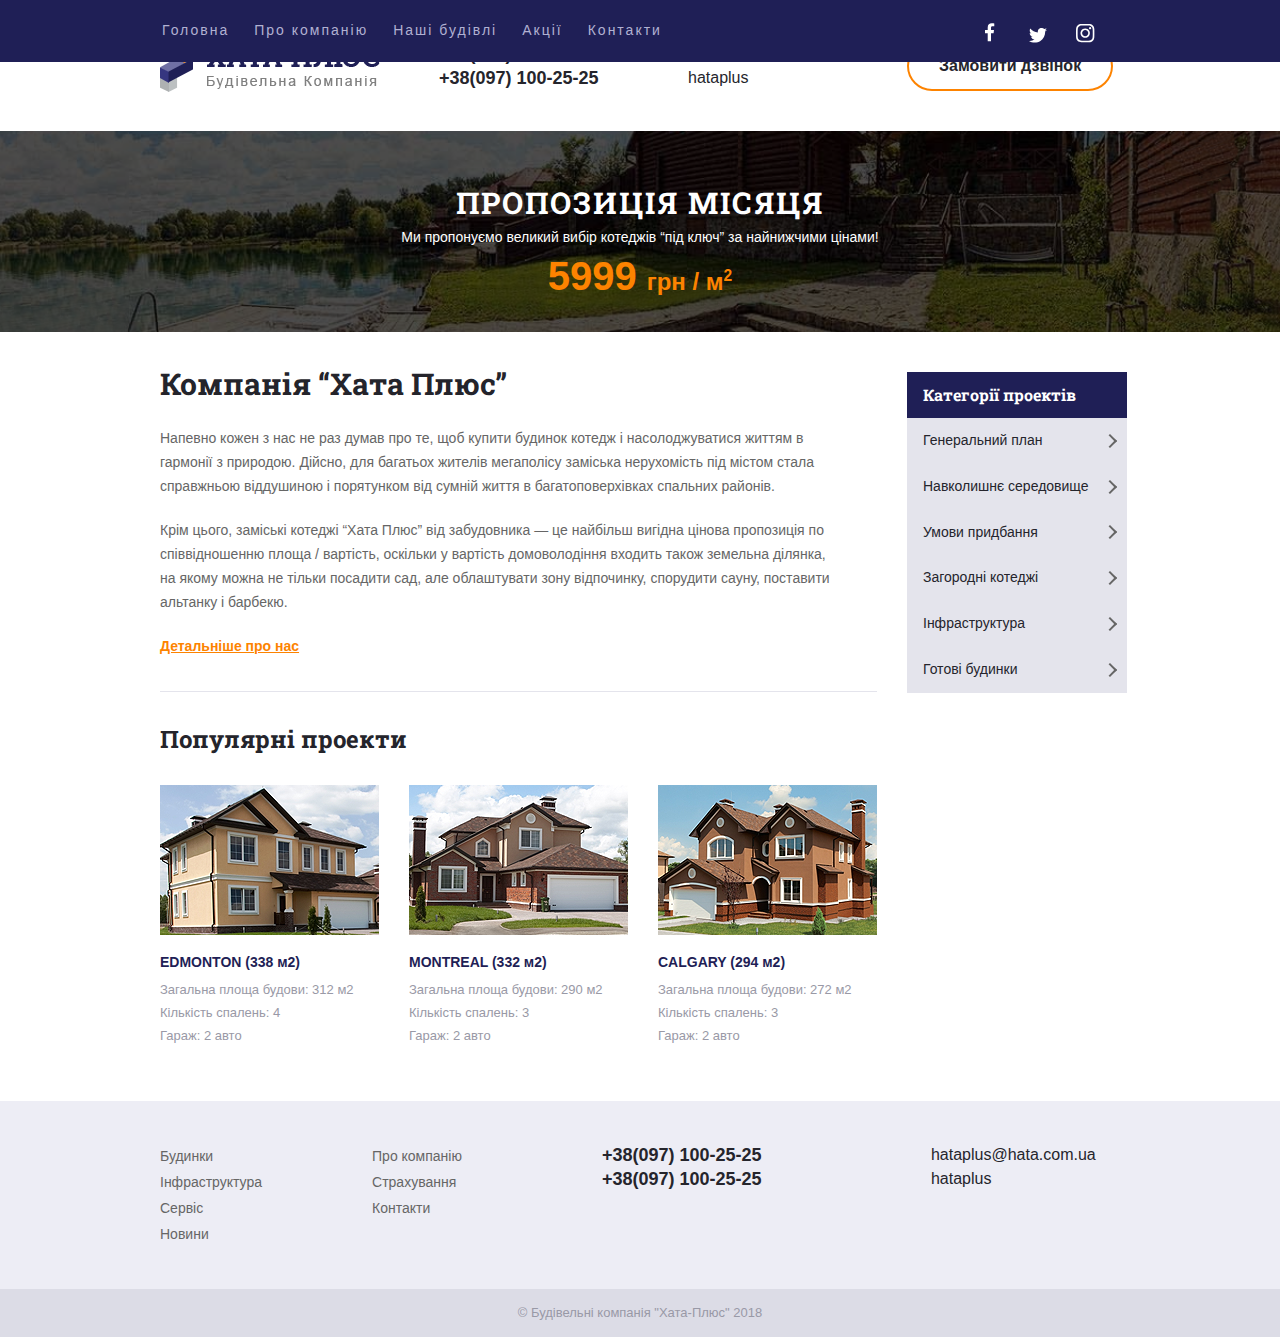
==== index.html @ 1a44589e "Header" ====
<!DOCTYPE html>
<html lang="uk">

<head>
   <meta charset="UTF-8">
   <meta http-equiv="X-UA-Compatible" content="IE=edge">
   <meta name="viewport" content="width=device-width, initial-scale=1.0">
   <title>Hata Plus</title>
   <link rel="stylesheet" href="css/styles.css">
</head>

<body>
   <header class="wrap-header">
      <div class="top-bgc">
         <div class="wrapper">
            <div class="menu-top flex">
               <ul class="text-top flex">
                  <li><a href="#">Головна</a></li>
                  <li><a href="#">Про компанію</a></li>
                  <li><a href="#">Наші будівлі</a></li>
                  <li><a href="#">Акції</a></li>
                  <li><a href="#">Контакти</a></li>
               </ul>
               <div class="social-networks">
                  <a href="#"><img src="images/fb.png" alt="facebook"></a>
                  <a href="#"><img src="images/tw.png" alt="twitter"></a>
                  <a href="#"><img src="images/inst.png" alt="instagram"></a>
               </div>
            </div>
         </div>
      </div>
      <div class="wrapper">
         <div class="contacts flex">
            <div class="column logo">
               <img src="images/logo.png" alt="logo">
            </div>
            <div class="column tels">
               <!-- <img src="images/phone.png" alt=""> -->
               <p><a href="tel:+380971002525">+38(097) 100-25-25</a></p>
               <p><a href="tel:+380971002525">+38(097) 100-25-25</a></p>
            </div>
            <div class="column messengers">
               <p class="email">
                  <!-- <img src="images/email.png" alt="email"> -->
                  <a href="mailto:hataplus@hata.com.ua">hataplus@hata.com.ua</a>
               </p>
               <p class="skype">
                  <!-- <img src="images/skype.png" alt="skype"> -->
                  <a href="skype:hataplus">hataplus</a>
               </p>
            </div>
            <div class="column button">
               <a href="#">Замовити дзвінок</a>
            </div>
         </div>
      </div>
   </header>
   <div class="advertisement">
      <div class="wrapper">
         <h2>Пропозиція місяця</h2>
         <p>Ми пропонуємо великий вибір котеджів “під ключ” за найнижчими цінами!</p>
         <p><b class="price">5999</b><span class="value">грн / м<sup>2</sup></span></p>
      </div>
   </div>
   <div class="wrapper">
      <div class="flex main-block">
         <div class="main-text">
            <div class="about-us">
               <h1>Компанія “Хата Плюс”</h1>
               <p class="buying-a-cottage">Напевно кожен з нас не раз думав про те, щоб купити будинок котедж і
                  насолоджуватися життям в гармонії з природою. Дійсно, для багатьох жителів мегаполісу заміська
                  нерухомість під містом стала справжньою віддушиною і порятунком від сумній життя в
                  багатоповерхівках
                  спальних районів.</p>
               <p>Крім цього, заміські котеджі “Хата Плюс” від забудовника — це найбільш вигідна цінова пропозиція по
                  співвідношенню площа / вартість, оскільки у вартість домоволодіння входить також земельна ділянка,
                  на
                  якому можна не тільки посадити сад, але облаштувати зону відпочинку, спорудити сауну, поставити
                  альтанку
                  і барбекю.</p>
               <a href="#">Детальніше про нас</a>
            </div>
            <hr>
            <div class="projects">
               <h2>Популярні проекти</h2>
               <div class="flex">
                  <figure>
                     <figcaption>
                        <img src="images/edmonton.png" alt="">
                        <h3>EDMONTON (338 м2)</h3>
                        <p>Загальна площа будови: 312 м2</p>
                        <p>Кількість спалень: 4</p>
                        <p>Гараж: 2 авто</p>
                     </figcaption>
                  </figure>
                  <figure>
                     <figcaption>
                        <img src="images/montreal.png" alt="">
                        <h3>MONTREAL (332 м2)</h3>
                        <p>Загальна площа будови: 290 м2</p>
                        <p>Кількість спалень: 3</p>
                        <p>Гараж: 2 авто</p>
                     </figcaption>
                  </figure>
                  <figure>
                     <figcaption>
                        <img src="images/calgary.png" alt="">
                        <h3>CALGARY (294 м2)</h3>
                        <p>Загальна площа будови: 272 м2</p>
                        <p>Кількість спалень: 3</p>
                        <p>Гараж: 2 авто</p>
                     </figcaption>
                  </figure>
               </div>
            </div>
         </div>
         <div class="categories">
            <nav>
               <p>Категорії проектів</p>
               <ul class="menu">
                  <li><a href="#">Генеральний план</a></li>
                  <li class="environment"><a href="#">Навколишнє середовище</a>
                     <ul class="dropdown">
                        <li><a href="#">Продані</a></li>
                        <li><a href="#">Заброньованні</a></li>
                        <li><a href="#">В процесі будівництва</a></li>
                     </ul>
                  </li>
                  <li><a href="#">Умови придбання</a></li>
                  <li><a href="#">Загородні котеджі</a></li>
                  <li><a href="#">Інфраструктура</a></li>
                  <li><a href="#">Готові будинки</a></li>
               </ul>
            </nav>
         </div>
      </div>
   </div>
   <div class="footer">
      <div class="wrapper flex">
         <ul class="bottom-nav">
            <li><a href="#">Будинки</a></li>
            <li><a href="#">Інфраструктура</a></li>
            <li><a href="#">Сервіс</a></li>
            <li><a href="#">Новини</a></li>
         </ul>
         <ul class="bottom-nav">
            <li><a href="#">Про компанію</a></li>
            <li><a href="#">Страхування</a></li>
            <li><a href="#">Контакти</a></li>
         </ul>
         <div class="column tels">
            <!-- <img src="images/phone.png" alt=""> -->
            <p><a href="tel:+380971002525">+38(097) 100-25-25</a></p>
            <p><a href="tel:+380971002525">+38(097) 100-25-25</a></p>
         </div>
         <div class="column messengers">
            <p class="email">
               <!-- <img src="images/email.png" alt="email"> -->
               <a href="mailto:hataplus@hata.com.ua">hataplus@hata.com.ua</a>
            </p>
            <p class="skype">
               <!-- <img src="images/skype.png" alt="skype"> -->
               <a href="skype:hataplus">hataplus</a>
            </p>
         </div>
      </div>
   </div>
   <div class="author">
      <p>&copy; Будівельні компанія "Хата-Плюс" 2018</p>
   </div>
</body>

</html>
---- css/styles.css ----
@font-face {
   font-family: 'Roboto Slab';
   src: url('../fonts/RobotoSlab-Medium.woff2') format('woff2'),
      url('../fonts/RobotoSlab-Medium.woff') format('woff'),
      url('../fonts/RobotoSlab-Medium.ttf') format('truetype');
   font-weight: 500;
   font-style: normal;
   font-display: swap;
}

@font-face {
   font-family: 'Roboto Slab';
   src: url('../fonts/RobotoSlab-Bold.woff2') format('woff2'),
      url('../fonts/RobotoSlab-Bold.woff') format('woff'),
      url('../fonts/RobotoSlab-Bold.ttf') format('truetype');
   font-weight: bold;
   font-style: normal;
   font-display: swap;
}

@font-face {
   font-family: 'Roboto Slab';
   src: url('../fonts/RobotoSlab-Regular.woff2') format('woff2'),
      url('../fonts/RobotoSlab-Regular.woff') format('woff'),
      url('../fonts/RobotoSlab-Regular.ttf') format('truetype');
   font-weight: normal;
   font-style: normal;
   font-display: swap;
}

* {
   margin: 0px;
   box-sizing: border-box;
}

hr {
   margin: 33px 0 31px 0;
   width: 100%;
   border: none;
   border-top: 1px solid #e4e4ec;
}

body {
   cursor: url(../images/cursor.cur), default;
}

a,
button {
   cursor: url(../images/pointer.cur), pointer;
}

.flex {
   column-gap: 30px;
}

figcaption h3 {
   padding-top: 15px;
   padding-bottom: 12px;
   font-size: 14px;
   color: #1f1f56;
   font-weight: bold;
   font-family: "Arial";
}

figcaption p {
   margin-bottom: 8px;
   font-size: 13px;
   color: #9999a6;
   font-family: "Arial";
}

ul {
   list-style: none;
   padding: 0;
}

sup {
   font-size: 0.65em;
}

.top-bgc {
   width: 100%;
   position: fixed;
   top: 0;
   background-color: #1f1f56;
}

.wrapper {
   max-width: 960px;
   margin: 0 auto;
   box-sizing: border-box;
}

.flex {
   display: flex;
   justify-content: space-between;
}

.menu-top {
   padding: 18px 0px 15px 0px;
   margin-left: 2px;
}

.text-top {
   column-gap: 25px;
}

.text-top a {
   text-decoration: none;
   font-size: 14px;
   letter-spacing: 2px;
   line-height: 24px;
   color: #b1b1d2;
   font-family: "Arial";
   transition: 0.3s;
}

.text-top a:hover {
   color: #fd8300;
}

.social-networks {
   margin-top: 3px;
}

.social-networks a {
   margin-right: 25px;
}

.contacts {
   align-items: center;
   padding: 35px 0;
}

.column {
   min-width: 219px;
}

.tels a {
   padding: 0 0 0 30px;
   text-decoration: none;
   color: #25252c;
   font-size: 18px;
   line-height: 24px;
   font-weight: bold;
   font-family: "Arial";
   transition: 0.3s;
}

.tels a:hover {
   color: #fd8300;
}

.messengers a {
   padding-left: 30px;
   text-decoration: none;
   font-size: 16px;
   line-height: 24px;
   color: #25252c;
   font-family: "Arial";
   transition: 0.3s;
}

.messengers a:hover {
   color: #fd8300;
   text-decoration: underline;
}

.button a {
   display: inline-block;
   padding: 11px 30px;
   text-decoration: none;
   font-size: 16px;
   line-height: 24px;
   color: #25252c;
   font-weight: bold;
   font-family: "Arial";
   border-radius: 25px;
   background-color: #ffffff;
   border: 2px solid #fd8300;
   transition: 0.3s;
}

.button a:hover {
   background-color: #fd8300;
}

.advertisement {
   background-image: url(../images/cottages.png);
   background-repeat: no-repeat;
   background-size: cover;
   padding: 60px 0 35px 0;
}

.advertisement h2 {
   margin-bottom: 10px;
   text-align: center;
   font-size: 30px;
   letter-spacing: 2px;
   line-height: 24px;
   text-transform: uppercase;
   color: #ffffff;
   font-weight: 700;
   font-family: "Roboto Slab";
}

.advertisement p {
   font-size: 14px;
   line-height: 24px;
   color: #ffffff;
   font-family: "Arial";
   text-align: center;
}

.price {
   display: inline-block;
   margin-top: 15px;
   font-size: 40px;
   line-height: 24px;
   color: #fd8300;
   font-weight: bold;
   font-family: "Arial";
}

.value {
   margin-left: 10px;
   font-size: 24px;
   line-height: 24px;
   color: #fd8300;
   font-weight: bold;
   font-family: "Arial";
}

.main-block {
   margin-top: 40px;
   margin-bottom: 50px;
}

.projects h2 {
   margin-bottom: 30px;
   font-size: 24px;
   color: #24242b;
   font-weight: 700;
   font-family: "Roboto Slab";
}

.about-us {
   display: inline-block;
}

.about-us h1 {
   margin-bottom: 30px;
   font-size: 30px;
   line-height: 24px;
   color: #24242b;
   font-weight: 700;
   font-family: "Roboto Slab";
}

.about-us p {
   width: 677px;
   font-size: 14px;
   line-height: 24px;
   color: #666666;
   font-family: "Arial";
}

.about-us a {
   display: inline-block;
   margin-top: 20px;
   font-size: 14px;
   line-height: 24px;
   text-decoration: underline;
   color: #fd8300;
   font-weight: bold;
   font-family: "Arial";
   transition: 0.3s;
}

.about-us a:hover {
   text-decoration: none;
   color: #1f1f56;
}

.buying-a-cottage {
   margin-bottom: 20px;
}

.categories {
   min-width: 220px;
}

.categories p,
.categories a {
   padding: 11px 16px;
   background-color: #e4e4ec;
}

.categories a {
   display: block;
   text-decoration: none;
   font-size: 14px;
   line-height: 1.7em;
   color: #25252c;
   font-family: "Arial";
   transition: 0.3s;
}

.menu>li>a {
   position: relative;
}

.menu>li:hover>a {
   color: #fff;
   background-color: #fd8300;
}

.menu>li>a::before {
   content: "";
   position: absolute;
   top: 50%;
   right: 12px;
   width: 8px;
   height: 8px;
   border-top: 2px solid #666666;
   border-right: 2px solid #666666;
   transform: translateY(-50%) rotate(45deg);
   transition: all 1s ease;
}

.menu>li:hover>a::before {
   border-top-color: #fff;
   border-right-color: #fff;
   transform: translateY(-50%) rotate(135deg);
}

.categories p {
   font-size: 16px;
   line-height: 1.5em;
   color: #fff;
   font-weight: 700;
   font-family: "Roboto Slab";
   background-color: #1f1f56;
}

.dropdown {
   max-height: 0;
   visibility: hidden;
}

.dropdown li>a:hover {
   background-color: #cecedd;
}

.dropdown a {
   color: #666666;
   padding-left: 31px;
}

.menu>li:hover .dropdown {
   max-height: 1000px;
   visibility: visible;
   transition: max-height 1.5s ease;
}

.footer {
   background-color: #ededf5;
   padding-top: 42px;
   padding-bottom: 42px;
}

.bottom-nav a {
   text-decoration: none;
   font-size: 14px;
   line-height: 26px;
   color: #666666;
   font-family: "Arial";
   transition: 0.3s;
}

.bottom-nav li:hover>a {
   text-decoration: underline;
   color: #fd8300;
}

.author {
   background-color: #dcdce6;
}

.author p {
   text-align: center;
   padding: 15px 0;
   font-size: 13px;
   line-height: 18px;
   color: #9999a6;
   font-family: "Arial";
   text-align: center;
}
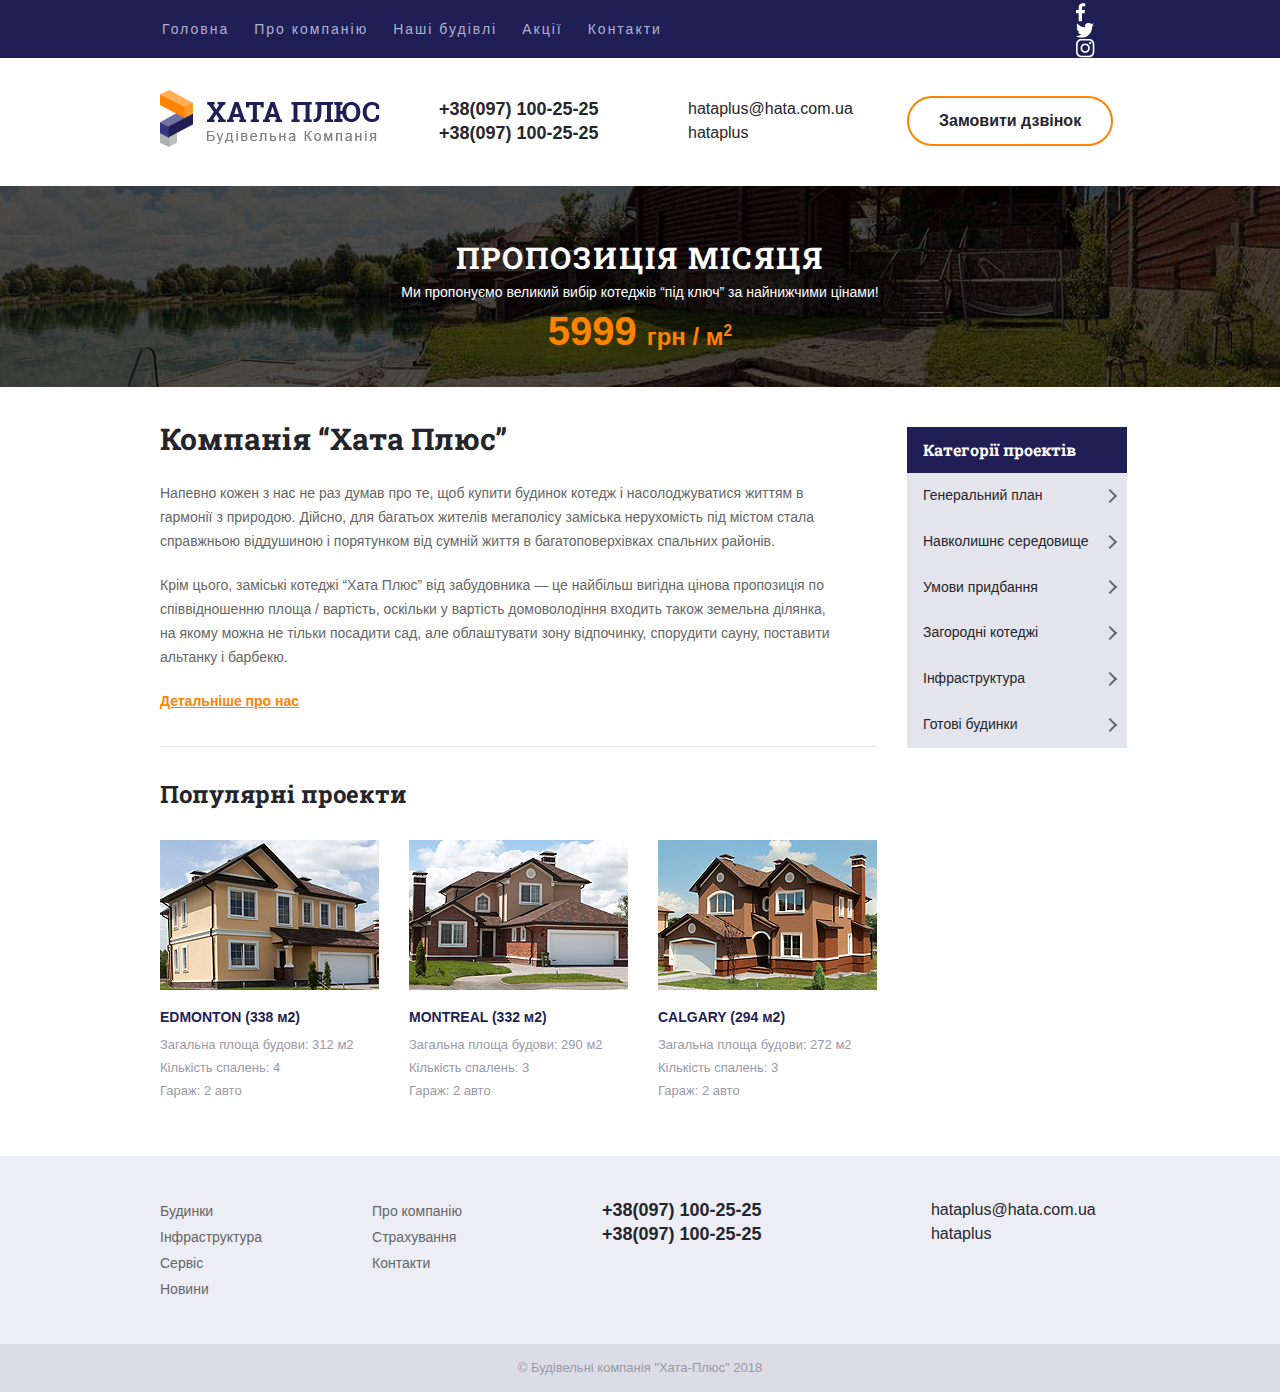
==== commit b59ee0cf: "fjdjkfj" ====
--- a/index.html
+++ b/index.html
@@ -13,7 +13,7 @@
    <header class="wrap-header">
       <div class="top-bgc">
          <div class="wrapper">
-            <div class="menu-top flex">
+            <nav class="menu-top flex">
                <ul class="text-top flex">
                   <li><a href="#">Головна</a></li>
                   <li><a href="#">Про компанію</a></li>
@@ -21,12 +21,12 @@
                   <li><a href="#">Акції</a></li>
                   <li><a href="#">Контакти</a></li>
                </ul>
-               <div class="social-networks">
-                  <a href="#"><img src="images/fb.png" alt="facebook"></a>
-                  <a href="#"><img src="images/tw.png" alt="twitter"></a>
-                  <a href="#"><img src="images/inst.png" alt="instagram"></a>
-               </div>
-            </div>
+               <ul class="social-networks">
+                  <li><a href="#" class="fb"></a></li>
+                  <li><a href="#" class="tw"></a></li>
+                  <li><a href="#" class="in"></a></li>
+               </ul>
+            </nav>
          </div>
       </div>
       <div class="wrapper">
@@ -86,7 +86,7 @@
                <div class="flex">
                   <figure>
                      <figcaption>
-                        <img src="images/edmonton.png" alt="">
+                        <img src="images/house-edmonton.png" alt="">
                         <h3>EDMONTON (338 м2)</h3>
                         <p>Загальна площа будови: 312 м2</p>
                         <p>Кількість спалень: 4</p>
@@ -95,7 +95,7 @@
                   </figure>
                   <figure>
                      <figcaption>
-                        <img src="images/montreal.png" alt="">
+                        <img src="images/house-montreal.png" alt="">
                         <h3>MONTREAL (332 м2)</h3>
                         <p>Загальна площа будови: 290 м2</p>
                         <p>Кількість спалень: 3</p>
@@ -104,7 +104,7 @@
                   </figure>
                   <figure>
                      <figcaption>
-                        <img src="images/calgary.png" alt="">
+                        <img src="images/house-calgary.png" alt="">
                         <h3>CALGARY (294 м2)</h3>
                         <p>Загальна площа будови: 272 м2</p>
                         <p>Кількість спалень: 3</p>
--- a/css/styles.css
+++ b/css/styles.css
@@ -78,11 +78,16 @@
    font-size: 0.65em;
 }
 
+header {
+   padding-top: 55px;
+}
+
 .top-bgc {
    width: 100%;
    position: fixed;
    top: 0;
    background-color: #1f1f56;
+   z-index: 2;
 }
 
 .wrapper {
@@ -97,7 +102,7 @@
 }
 
 .menu-top {
-   padding: 18px 0px 15px 0px;
+   align-items: center;
    margin-left: 2px;
 }
 
@@ -124,7 +129,27 @@
 }
 
 .social-networks a {
+   display: block;
+   background: url(../images/sprite1.png) no-repeat;
    margin-right: 25px;
+}
+
+a.fb {
+   width: 11px;
+   height: 19px;
+   background-position: -63px -24px;
+}
+
+a.tw {
+   width: 19px;
+   height: 16px;
+   background-position: -76px -27px;
+}
+
+a.in {
+   width: 20px;
+   height: 20px;
+   background-position: -97px -23px;
 }
 
 .contacts {
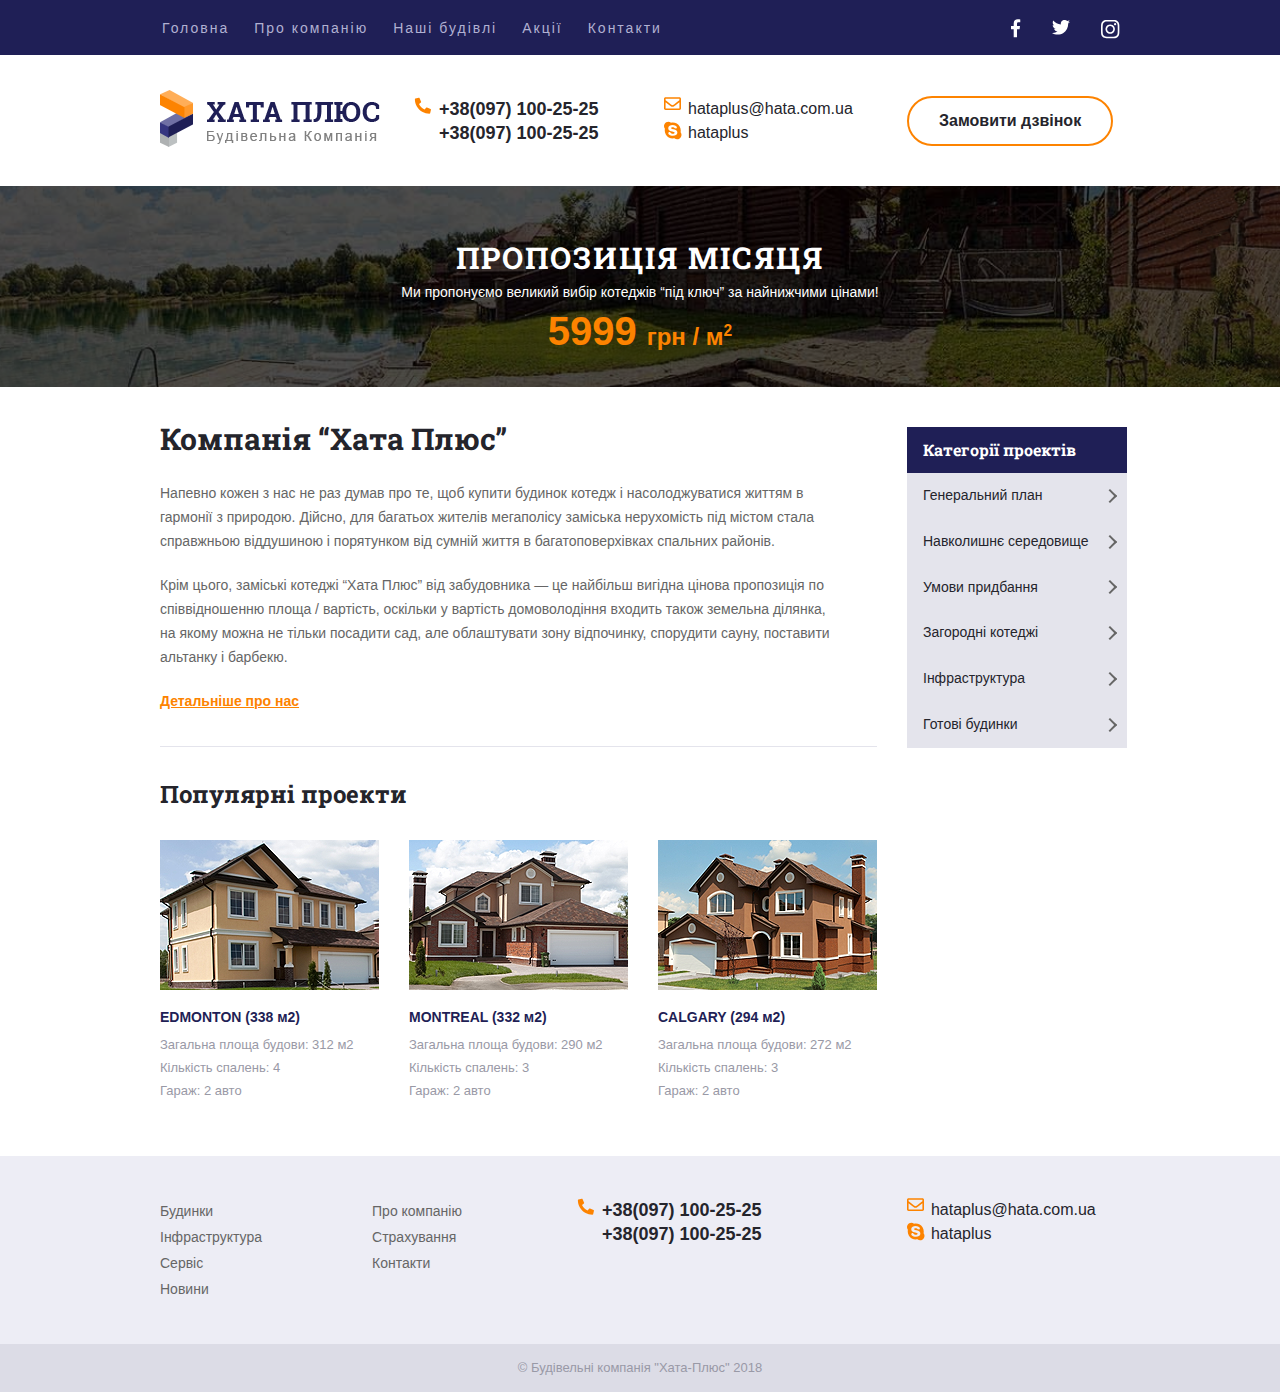
==== commit fd0c4a52: "fdffdfd" ====
--- a/index.html
+++ b/index.html
@@ -21,7 +21,7 @@
                   <li><a href="#">Акції</a></li>
                   <li><a href="#">Контакти</a></li>
                </ul>
-               <ul class="social-networks">
+               <ul class="social-networks flex">
                   <li><a href="#" class="fb"></a></li>
                   <li><a href="#" class="tw"></a></li>
                   <li><a href="#" class="in"></a></li>
@@ -35,17 +35,14 @@
                <img src="images/logo.png" alt="logo">
             </div>
             <div class="column tels">
-               <!-- <img src="images/phone.png" alt=""> -->
-               <p><a href="tel:+380971002525">+38(097) 100-25-25</a></p>
+               <p><a href="tel:+380971002525" class="first">+38(097) 100-25-25</a></p>
                <p><a href="tel:+380971002525">+38(097) 100-25-25</a></p>
             </div>
             <div class="column messengers">
                <p class="email">
-                  <!-- <img src="images/email.png" alt="email"> -->
                   <a href="mailto:hataplus@hata.com.ua">hataplus@hata.com.ua</a>
                </p>
                <p class="skype">
-                  <!-- <img src="images/skype.png" alt="skype"> -->
                   <a href="skype:hataplus">hataplus</a>
                </p>
             </div>
@@ -135,7 +132,7 @@
          </div>
       </div>
    </div>
-   <div class="footer">
+   <footer class="footer">
       <div class="wrapper flex">
          <ul class="bottom-nav">
             <li><a href="#">Будинки</a></li>
@@ -149,22 +146,19 @@
             <li><a href="#">Контакти</a></li>
          </ul>
          <div class="column tels">
-            <!-- <img src="images/phone.png" alt=""> -->
-            <p><a href="tel:+380971002525">+38(097) 100-25-25</a></p>
+            <p><a href="tel:+380971002525" class="first">+38(097) 100-25-25</a></p>
             <p><a href="tel:+380971002525">+38(097) 100-25-25</a></p>
          </div>
          <div class="column messengers">
             <p class="email">
-               <!-- <img src="images/email.png" alt="email"> -->
                <a href="mailto:hataplus@hata.com.ua">hataplus@hata.com.ua</a>
             </p>
             <p class="skype">
-               <!-- <img src="images/skype.png" alt="skype"> -->
                <a href="skype:hataplus">hataplus</a>
             </p>
          </div>
       </div>
-   </div>
+   </footer>
    <div class="author">
       <p>&copy; Будівельні компанія "Хата-Плюс" 2018</p>
    </div>
--- a/css/styles.css
+++ b/css/styles.css
@@ -49,10 +49,6 @@
    cursor: url(../images/pointer.cur), pointer;
 }
 
-.flex {
-   column-gap: 30px;
-}
-
 figcaption h3 {
    padding-top: 15px;
    padding-bottom: 12px;
@@ -84,6 +80,7 @@
 
 .top-bgc {
    width: 100%;
+   padding: 15.5px 0;
    position: fixed;
    top: 0;
    background-color: #1f1f56;
@@ -99,6 +96,7 @@
 .flex {
    display: flex;
    justify-content: space-between;
+   column-gap: 30px;
 }
 
 .menu-top {
@@ -131,25 +129,39 @@
 .social-networks a {
    display: block;
    background: url(../images/sprite1.png) no-repeat;
-   margin-right: 25px;
 }
 
 a.fb {
    width: 11px;
    height: 19px;
    background-position: -63px -24px;
+   transition: 0.3s;
+}
+
+a.fb:hover {
+   background-position: -63px -2px;
 }
 
 a.tw {
    width: 19px;
    height: 16px;
    background-position: -76px -27px;
+   transition: 0.3s;
+}
+
+a.tw:hover {
+   background-position: -76px -5px;
 }
 
 a.in {
    width: 20px;
    height: 20px;
    background-position: -97px -23px;
+   transition: 0.3s;
+}
+
+a.in:hover {
+   background-position: -97px -1px;
 }
 
 .contacts {
@@ -176,6 +188,24 @@
    color: #fd8300;
 }
 
+.first {
+   position: relative;
+}
+
+.first:before {
+   content: "";
+   position: absolute;
+   left: 5px;
+   width: 17px;
+   height: 17px;
+   background: url(../images/sprite1.png) no-repeat;
+   background-position: -3px -4px;
+}
+
+.first:hover:before {
+   background-position: -3px -26px;
+}
+
 .messengers a {
    padding-left: 30px;
    text-decoration: none;
@@ -189,6 +219,42 @@
 .messengers a:hover {
    color: #fd8300;
    text-decoration: underline;
+}
+
+.email a {
+   position: relative;
+}
+
+.email a:before {
+   content: "";
+   position: absolute;
+   left: 5px;
+   width: 18px;
+   height: 13px;
+   background: url(../images/sprite1.png) no-repeat;
+   background-position: -43px -8px;
+}
+
+.email a:hover:before {
+   background-position: -43px -30px;
+}
+
+.skype a {
+   position: relative;
+}
+
+.skype a:before {
+   content: "";
+   position: absolute;
+   left: 5px;
+   width: 19px;
+   height: 19px;
+   background: url(../images/sprite1.png) no-repeat;
+   background-position: -22px -2px;
+}
+
+.skype a:hover:before {
+   background-position: -22px -24px;
 }
 
 .button a {
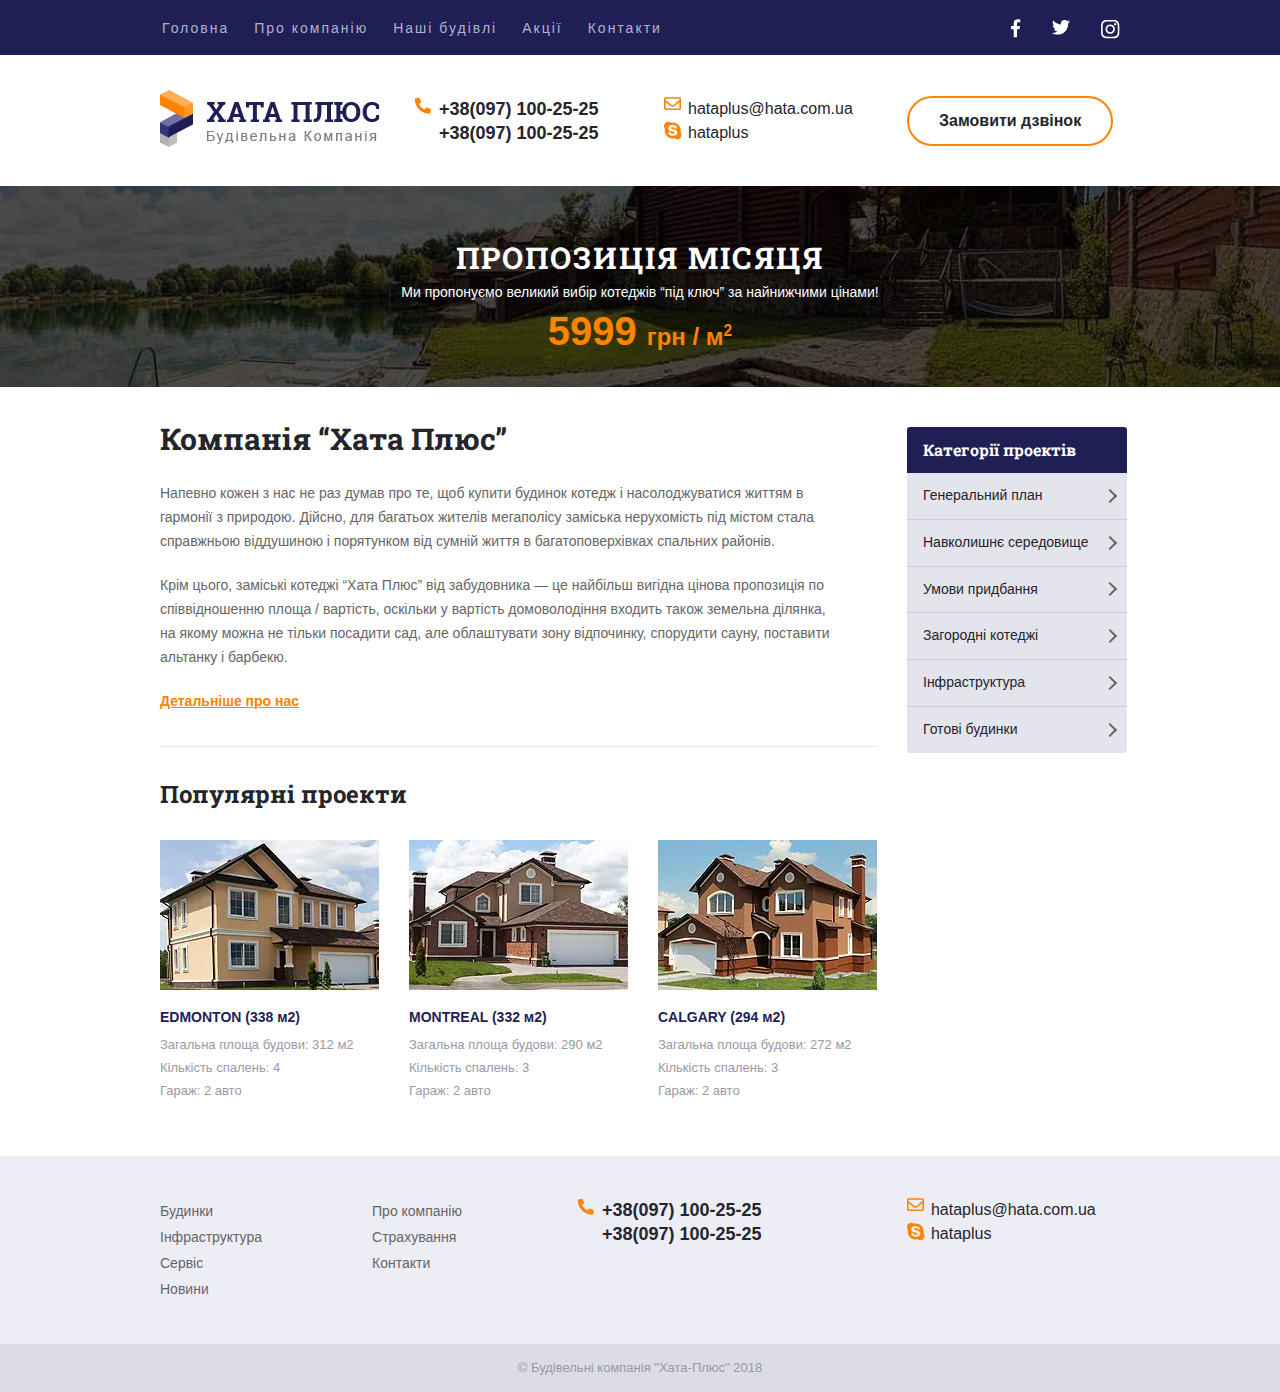
==== commit 055e2688: "dfjkdjf" ====
--- a/index.html
+++ b/index.html
@@ -17,7 +17,7 @@
                <ul class="text-top flex">
                   <li><a href="#">Головна</a></li>
                   <li><a href="#">Про компанію</a></li>
-                  <li><a href="#">Наші будівлі</a></li>
+                  <li><a href="nashi-budivli.html">Наші будівлі</a></li>
                   <li><a href="#">Акції</a></li>
                   <li><a href="#">Контакти</a></li>
                </ul>
@@ -32,7 +32,9 @@
       <div class="wrapper">
          <div class="contacts flex">
             <div class="column logo">
-               <img src="images/logo.png" alt="logo">
+               <a href="#">
+                  <picture><img src="images/logo.png" alt="logo"></picture>
+               </a>
             </div>
             <div class="column tels">
                <p><a href="tel:+380971002525" class="first">+38(097) 100-25-25</a></p>
@@ -83,7 +85,11 @@
                <div class="flex">
                   <figure>
                      <figcaption>
-                        <img src="images/house-edmonton.png" alt="">
+                        <a href="#"></a>
+                        <picture>
+                           <source srcset="images/house-edmonton.webp" type="image/webp">
+                           <img src="images/house-edmonton.jpg" alt="">
+                        </picture>
                         <h3>EDMONTON (338 м2)</h3>
                         <p>Загальна площа будови: 312 м2</p>
                         <p>Кількість спалень: 4</p>
@@ -92,7 +98,11 @@
                   </figure>
                   <figure>
                      <figcaption>
-                        <img src="images/house-montreal.png" alt="">
+                        <a href="#"></a>
+                        <picture>
+                           <source srcset="images/house-montreal.webp" type="image/webp">
+                           <img src="images/house-montreal.jpg" alt="">
+                        </picture>
                         <h3>MONTREAL (332 м2)</h3>
                         <p>Загальна площа будови: 290 м2</p>
                         <p>Кількість спалень: 3</p>
@@ -101,7 +111,11 @@
                   </figure>
                   <figure>
                      <figcaption>
-                        <img src="images/house-calgary.png" alt="">
+                        <a href="#"></a>
+                        <picture>
+                           <source srcset="images/house-calgary.webp" type="image/webp">
+                           <img src="images/house-calgary.jpg" alt="">
+                        </picture>
                         <h3>CALGARY (294 м2)</h3>
                         <p>Загальна площа будови: 272 м2</p>
                         <p>Кількість спалень: 3</p>
@@ -111,7 +125,7 @@
                </div>
             </div>
          </div>
-         <div class="categories">
+         <aside class="categories">
             <nav>
                <p>Категорії проектів</p>
                <ul class="menu">
@@ -129,7 +143,7 @@
                   <li><a href="#">Готові будинки</a></li>
                </ul>
             </nav>
-         </div>
+         </aside>
       </div>
    </div>
    <footer class="footer">
--- a/css/styles.css
+++ b/css/styles.css
@@ -277,7 +277,7 @@
 }
 
 .advertisement {
-   background-image: url(../images/cottages.png);
+   background-image: url(../images/cottages.jpg);
    background-repeat: no-repeat;
    background-size: cover;
    padding: 60px 0 35px 0;
@@ -325,6 +325,24 @@
 .main-block {
    margin-top: 40px;
    margin-bottom: 50px;
+}
+
+figcaption {
+   position: relative;
+}
+
+figcaption a {
+   position: absolute;
+   width: 100%;
+   height: 100%;
+}
+
+figcaption>a:hover~h3 {
+   text-decoration: underline;
+}
+
+.projects h3 {
+   text-decoration: none;
 }
 
 .projects h2 {
@@ -381,6 +399,11 @@
    min-width: 220px;
 }
 
+.categories nav {
+   border-radius: 3px;
+   overflow: hidden;
+}
+
 .categories p,
 .categories a {
    padding: 11px 16px;
@@ -395,6 +418,10 @@
    color: #25252c;
    font-family: "Arial";
    transition: 0.3s;
+}
+
+.categories li+li {
+   border-top: 1px solid #cdcddd;
 }
 
 .menu>li>a {
@@ -455,6 +482,7 @@
 }
 
 .footer {
+   margin-top: 50px;
    background-color: #ededf5;
    padding-top: 42px;
    padding-bottom: 42px;
@@ -486,4 +514,90 @@
    color: #9999a6;
    font-family: "Arial";
    text-align: center;
+}
+
+.table h2 {
+   margin-top: 20px;
+   font-size: 24px;
+   line-height: 24px;
+   color: #24242b;
+   font-weight: 700;
+   font-family: "Roboto Slab";
+}
+
+.table p {
+   width: 852px;
+   height: 56px;
+   margin-top: 22px;
+   margin-bottom: 30px;
+   font-size: 14px;
+   line-height: 24px;
+   color: #666666;
+   font-family: "Arial";
+}
+
+.table table {
+   width: 960px;
+   margin-bottom: 30px;
+   border: 1px solid red;
+   border-collapse: collapse;
+}
+
+.table th {
+   padding: 0px 40px 0 40px;
+   font-size: 14px;
+   line-height: 24px;
+   color: #ffffff;
+   font-weight: 700;
+   font-family: "Roboto Slab";
+   border: 1px solid #274569;
+}
+
+.table thead {
+   background-color: #1f1f56;
+   height: 70px;
+}
+
+.table tbody {
+   height: 245px;
+   background-color: #e3e3eb;
+}
+
+.table td {
+   padding: 15px 15px 15px 15px;
+   font-size: 14px;
+   line-height: 24px;
+   color: #666666;
+   font-family: "Arial";
+   border: 1px solid #cecedd;
+}
+
+.table-bottom span {
+   width: 942px;
+   height: 56px;
+   font-size: 13px;
+   line-height: 21px;
+   color: #666666;
+   font-family: "Arial";
+}
+
+.table-bottom a {
+   display: inline-block;
+   margin-top: 17px;
+   font-size: 14px;
+   line-height: 24px;
+   color: #1f1f56;
+   text-decoration: none;
+   font-weight: bold;
+   font-family: "Arial";
+   transition: 0.3s;
+}
+
+.table-bottom a:hover {
+   font-size: 14px;
+   line-height: 24px;
+   text-decoration: underline;
+   color: #fd8300;
+   font-weight: bold;
+   font-family: "Arial";
 }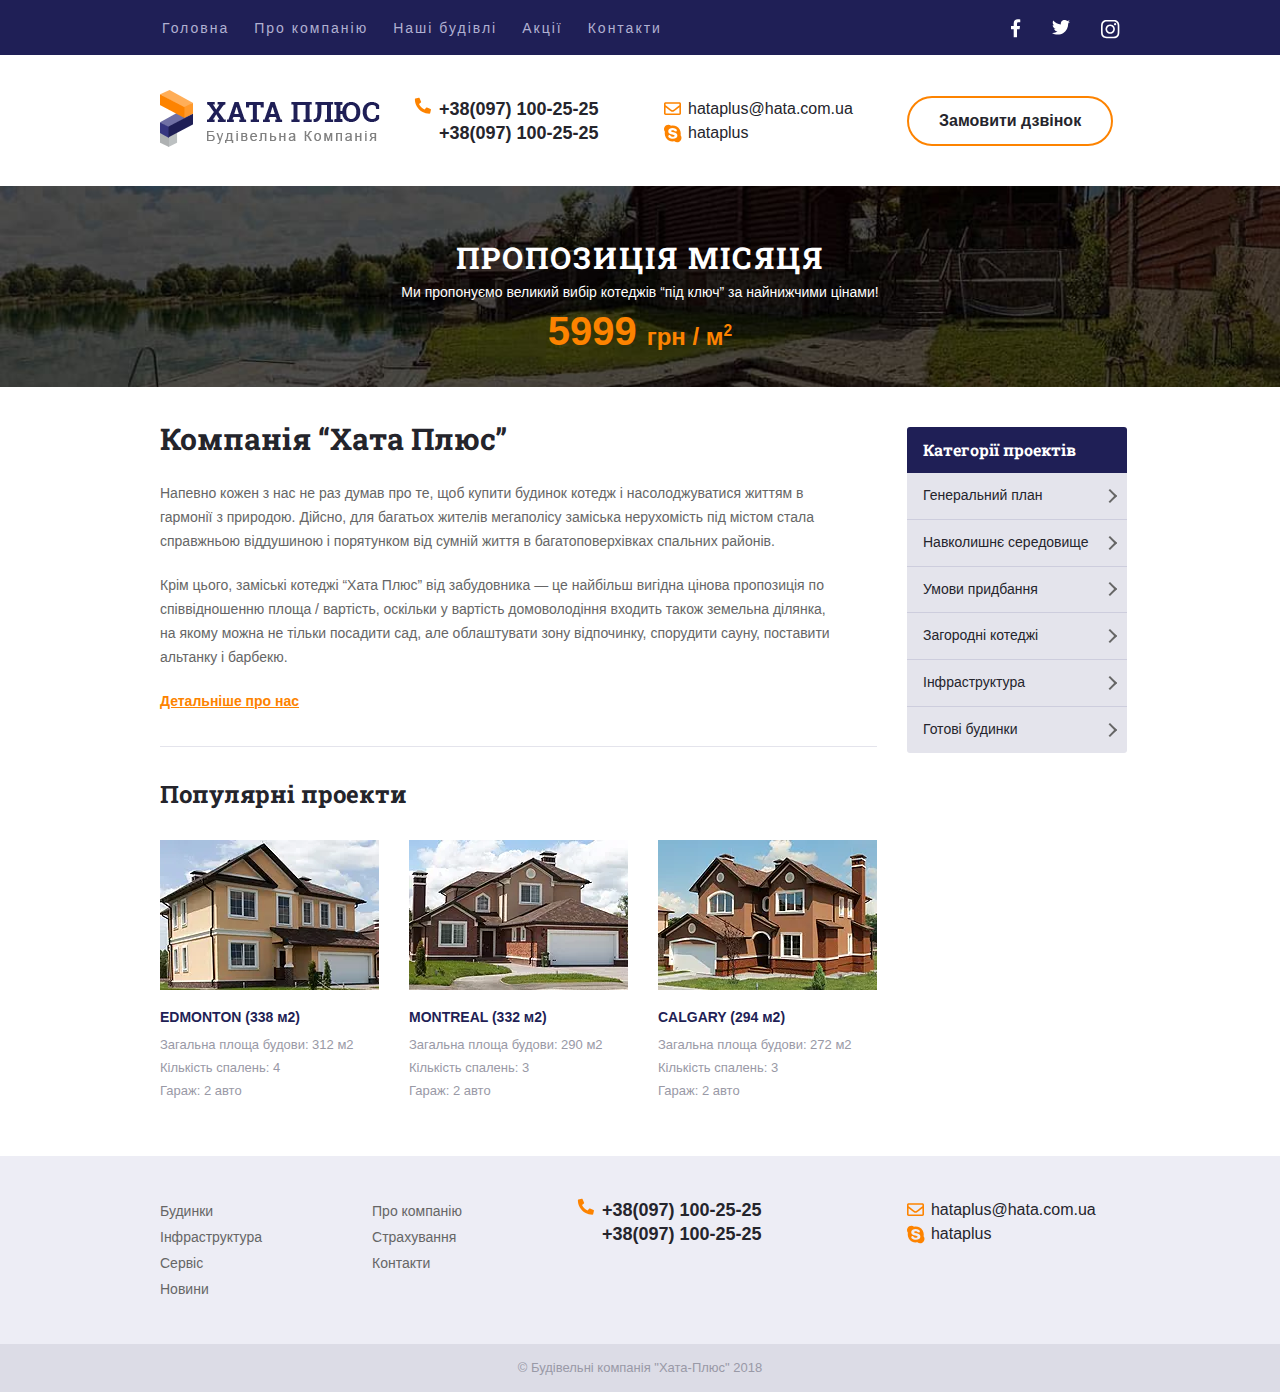
==== commit 8d51a634: "fdjsdfjsdhfjsdhj" ====
--- a/index.html
+++ b/index.html
@@ -6,7 +6,7 @@
    <meta http-equiv="X-UA-Compatible" content="IE=edge">
    <meta name="viewport" content="width=device-width, initial-scale=1.0">
    <title>Hata Plus</title>
-   <link rel="stylesheet" href="css/styles.css">
+   <link rel="stylesheet" href="styles.css">
 </head>
 
 <body>
--- a/styles.css
+++ b/styles.css
@@ -0,0 +1,768 @@
+@font-face {
+   font-family: 'Roboto Slab';
+   src: url('../fonts/RobotoSlab-Medium.woff2') format('woff2'),
+      url('../fonts/RobotoSlab-Medium.woff') format('woff'),
+      url('../fonts/RobotoSlab-Medium.ttf') format('truetype');
+   font-weight: 500;
+   font-style: normal;
+   font-display: swap;
+}
+
+@font-face {
+   font-family: 'Roboto Slab';
+   src: url('../fonts/RobotoSlab-Bold.woff2') format('woff2'),
+      url('../fonts/RobotoSlab-Bold.woff') format('woff'),
+      url('../fonts/RobotoSlab-Bold.ttf') format('truetype');
+   font-weight: bold;
+   font-style: normal;
+   font-display: swap;
+}
+
+@font-face {
+   font-family: 'Roboto Slab';
+   src: url('../fonts/RobotoSlab-Regular.woff2') format('woff2'),
+      url('../fonts/RobotoSlab-Regular.woff') format('woff'),
+      url('../fonts/RobotoSlab-Regular.ttf') format('truetype');
+   font-weight: normal;
+   font-style: normal;
+   font-display: swap;
+}
+
+* {
+   margin: 0px;
+   box-sizing: border-box;
+}
+
+hr {
+   margin: 33px 0 31px 0;
+   width: 100%;
+   border: none;
+   border-top: 1px solid #e4e4ec;
+}
+
+body {
+   cursor: url(../images/cursor.cur), default;
+}
+
+a,
+button {
+   cursor: url(../images/pointer.cur), pointer;
+}
+
+figcaption h3 {
+   padding-top: 15px;
+   padding-bottom: 12px;
+   font-size: 14px;
+   color: #1f1f56;
+   font-weight: bold;
+   font-family: "Arial";
+}
+
+figcaption p {
+   margin-bottom: 8px;
+   font-size: 13px;
+   color: #9999a6;
+   font-family: "Arial";
+}
+
+ul {
+   list-style: none;
+   padding: 0;
+}
+
+sup {
+   font-size: 0.65em;
+}
+
+header {
+   padding-top: 55px;
+}
+
+.wrap-header {
+   box-shadow: 0 0 5px 5px rgba(0, 0, 0, 0.1);
+}
+
+.top-bgc {
+   width: 100%;
+   position: fixed;
+   top: 0;
+   background-color: #1f1f56;
+   z-index: 2;
+}
+
+.wrapper {
+   max-width: 960px;
+   margin: 0 auto;
+   box-sizing: border-box;
+}
+
+.flex {
+   display: flex;
+   justify-content: space-between;
+   column-gap: 30px;
+}
+
+.menu-top {
+   align-items: center;
+   margin-left: 2px;
+}
+
+.text-top {
+   column-gap: 25px;
+}
+
+.text-top>li>a:hover {
+   color: #fd8300;
+}
+
+.text-top a {
+   display: block;
+   padding: 15.5px 0;
+   text-decoration: none;
+   font-size: 14px;
+   letter-spacing: 2px;
+   line-height: 24px;
+   color: #b1b1d2;
+   font-family: "Arial";
+   transition: 0.3s;
+}
+
+.text-top a:hover {
+   color: #fff;
+}
+
+.appearance {
+   position: relative;
+}
+
+.appearance-1 {
+   position: relative;
+}
+
+.fallout {
+   position: absolute;
+   top: calc(100% + 5px);
+   display: none;
+   width: 100%;
+   min-width: 140px;
+   max-height: 0;
+   border-radius: 3px;
+}
+
+.fallout a {
+   font-size: 12px;
+   letter-spacing: 2px;
+   line-height: 2em;
+   color: #25252c;
+   font-family: "Arial";
+}
+
+.fallout::before {
+   content: "";
+   position: absolute;
+   top: -5px;
+   width: 100%;
+   display: block;
+   border-top: 5px solid transparent;
+}
+
+.fallout li {
+   background-color: #e3e3eb;
+}
+
+.fallout li a {
+   letter-spacing: 2px;
+   line-height: 2em;
+   color: #25252c;
+   padding: 10px 25px 8px 10px;
+   font-size: 12px;
+   display: block;
+}
+
+.fallout li a:hover {
+   background-color: #fd8300;
+}
+
+.fallout a {
+   position: relative;
+}
+
+.fallout>li>a::before {
+   content: "";
+   position: absolute;
+   top: 50%;
+   right: 12px;
+   width: 8px;
+   height: 8px;
+   border-top: 2px solid #666666;
+   border-right: 2px solid #666666;
+   transform: translateY(-50%) rotate(45deg);
+   transition: all 1s ease;
+}
+
+.fallout>li:hover>a::before {
+   border-top-color: #fff;
+   border-right-color: #fff;
+   transform: translateY(-50%) rotate(135deg);
+}
+
+.fallout-1 {
+   display: none;
+   width: 100%;
+   position: absolute;
+   left: calc(100% + 5px);
+   top: 0px;
+   border-radius: 3px;
+}
+
+.fallout-1 a {
+   font-size: 12px;
+   letter-spacing: 2px;
+   line-height: 24px;
+   color: #25252c;
+   font-family: "Arial";
+}
+
+.fallout-1::before {
+   content: "";
+   position: absolute;
+   left: -5px;
+   height: 100%;
+   display: block;
+   border-left: 5px solid transparent;
+}
+
+.fallout-1>li:first-child {
+   border-radius: 3px 3px 0 0;
+}
+
+.fallout-1>li:last-child {
+   border-radius: 0 0 3px 3px;
+}
+
+.fallout-1 li+li {
+   border-top: 1px solid #cecedd;
+}
+
+.text-top>li:hover .fallout,
+.appearance-1:hover .fallout-1 {
+   display: block;
+   transition: max-height 1.5s ease;
+}
+
+.social-networks {
+   margin-top: 3px;
+}
+
+.social-networks a {
+   display: block;
+   background: url(../images/sprite1.png) no-repeat;
+}
+
+a.fb {
+   width: 11px;
+   height: 19px;
+   background-position: -63px -24px;
+   transition: 0.3s;
+}
+
+a.fb:hover {
+   background-position: -63px -2px;
+}
+
+a.tw {
+   width: 19px;
+   height: 16px;
+   background-position: -76px -27px;
+   transition: 0.3s;
+}
+
+a.tw:hover {
+   background-position: -76px -5px;
+}
+
+a.in {
+   width: 20px;
+   height: 20px;
+   background-position: -97px -23px;
+   transition: 0.3s;
+}
+
+a.in:hover {
+   background-position: -97px -1px;
+}
+
+.contacts {
+   align-items: center;
+   padding: 35px 0;
+}
+
+.column {
+   min-width: 219px;
+}
+
+.tels a {
+   padding: 0 0 0 30px;
+   text-decoration: none;
+   color: #25252c;
+   font-size: 18px;
+   line-height: 24px;
+   font-weight: bold;
+   font-family: "Arial";
+   transition: 0.3s;
+}
+
+.tels a:hover {
+   color: #fd8300;
+}
+
+.first {
+   position: relative;
+}
+
+.first:before {
+   content: "";
+   position: absolute;
+   left: 5px;
+   width: 17px;
+   height: 17px;
+   background: url(../images/sprite1.png) no-repeat;
+   background-position: -3px -4px;
+}
+
+.first:hover:before {
+   background-position: -3px -26px;
+}
+
+.messengers a {
+   padding-left: 30px;
+   text-decoration: none;
+   font-size: 16px;
+   line-height: 24px;
+   color: #25252c;
+   font-family: "Arial";
+   transition: 0.3s;
+}
+
+.messengers a:hover {
+   color: #fd8300;
+   text-decoration: underline;
+}
+
+.email a {
+   position: relative;
+}
+
+.email a:before {
+   content: "";
+   position: absolute;
+   left: 5px;
+   top: 2px;
+   width: 18px;
+   height: 13px;
+   background: url(../images/sprite1.png) no-repeat;
+   background-position: -43px -8px;
+}
+
+.email a:hover:before {
+   background-position: -43px -30px;
+}
+
+.skype a {
+   position: relative;
+}
+
+.skype a:before {
+   content: "";
+   position: absolute;
+   left: 5px;
+   top: 0.1px;
+   width: 19px;
+   height: 19px;
+   background: url(../images/sprite1.png) no-repeat;
+   background-position: -22px -2px;
+}
+
+.skype a:hover:before {
+   background-position: -22px -24px;
+}
+
+.button a {
+   display: inline-block;
+   padding: 11px 30px;
+   text-decoration: none;
+   font-size: 16px;
+   line-height: 24px;
+   color: #25252c;
+   font-weight: bold;
+   font-family: "Arial";
+   border-radius: 25px;
+   background-color: #ffffff;
+   border: 2px solid #fd8300;
+   transition: 0.3s;
+}
+
+.button a:hover {
+   background-color: #fd8300;
+}
+
+.advertisement {
+   background-image: url(../images/cottages.jpg);
+   background-repeat: no-repeat;
+   background-size: cover;
+   padding: 60px 0 35px 0;
+}
+
+.advertisement h2 {
+   margin-bottom: 10px;
+   text-align: center;
+   font-size: 30px;
+   letter-spacing: 2px;
+   line-height: 24px;
+   text-transform: uppercase;
+   color: #ffffff;
+   font-weight: 700;
+   font-family: "Roboto Slab";
+}
+
+.advertisement p {
+   font-size: 14px;
+   line-height: 24px;
+   color: #ffffff;
+   font-family: "Arial";
+   text-align: center;
+}
+
+.price {
+   display: inline-block;
+   margin-top: 15px;
+   font-size: 40px;
+   line-height: 24px;
+   color: #fd8300;
+   font-weight: bold;
+   font-family: "Arial";
+}
+
+.value {
+   margin-left: 10px;
+   font-size: 24px;
+   line-height: 24px;
+   color: #fd8300;
+   font-weight: bold;
+   font-family: "Arial";
+}
+
+.main-block {
+   margin-top: 40px;
+   margin-bottom: 50px;
+}
+
+figcaption {
+   position: relative;
+}
+
+figcaption a {
+   position: absolute;
+   width: 100%;
+   height: 100%;
+}
+
+figcaption>a:hover~h3 {
+   color: #fd8300;
+   text-decoration: underline;
+}
+
+.projects h3 {
+   text-decoration: none;
+   transition: 0.3s;
+}
+
+.projects h2 {
+   margin-bottom: 30px;
+   font-size: 24px;
+   color: #24242b;
+   font-weight: 700;
+   font-family: "Roboto Slab";
+}
+
+.about-us {
+   display: inline-block;
+}
+
+.about-us h1 {
+   margin-bottom: 30px;
+   font-size: 30px;
+   line-height: 24px;
+   color: #24242b;
+   font-weight: 700;
+   font-family: "Roboto Slab";
+}
+
+.about-us p {
+   width: 677px;
+   font-size: 14px;
+   line-height: 24px;
+   color: #666666;
+   font-family: "Arial";
+}
+
+.about-us a {
+   display: inline-block;
+   margin-top: 20px;
+   font-size: 14px;
+   line-height: 24px;
+   text-decoration: underline;
+   color: #fd8300;
+   font-weight: bold;
+   font-family: "Arial";
+   transition: 0.3s;
+}
+
+.about-us a:hover {
+   text-decoration: none;
+   color: #1f1f56;
+}
+
+.buying-a-cottage {
+   margin-bottom: 20px;
+}
+
+.categories {
+   min-width: 220px;
+}
+
+.categories nav {
+   border-radius: 3px;
+   overflow: hidden;
+}
+
+.categories p,
+.categories a {
+   padding: 11px 16px;
+   background-color: #e4e4ec;
+}
+
+.categories a {
+   display: block;
+   text-decoration: none;
+   font-size: 14px;
+   line-height: 1.7em;
+   color: #25252c;
+   font-family: "Arial";
+   transition: 0.3s;
+}
+
+.categories li+li {
+   border-top: 1px solid #cdcddd;
+}
+
+.menu>li>a {
+   position: relative;
+}
+
+.menu>li:hover>a {
+   color: #fff;
+   background-color: #fd8300;
+}
+
+.menu>li>a::before {
+   content: "";
+   position: absolute;
+   top: 50%;
+   right: 12px;
+   width: 8px;
+   height: 8px;
+   border-top: 2px solid #666666;
+   border-right: 2px solid #666666;
+   transform: translateY(-50%) rotate(45deg);
+   transition: all 1s ease;
+}
+
+.menu>li:hover>a::before {
+   border-top-color: #fff;
+   border-right-color: #fff;
+   transform: translateY(-50%) rotate(135deg);
+}
+
+.categories p {
+   font-size: 16px;
+   line-height: 1.5em;
+   color: #fff;
+   font-weight: 700;
+   font-family: "Roboto Slab";
+   background-color: #1f1f56;
+}
+
+.dropdown {
+   max-height: 0;
+   visibility: hidden;
+}
+
+.dropdown li>a:hover {
+   background-color: #cecedd;
+}
+
+.dropdown a {
+   color: #666666;
+   padding-left: 31px;
+}
+
+.menu>li:hover .dropdown {
+   max-height: 1000px;
+   visibility: visible;
+   transition: max-height 1.5s ease;
+}
+
+.footer {
+   margin-top: 50px;
+   background-color: #ededf5;
+   padding-top: 42px;
+   padding-bottom: 42px;
+}
+
+.bottom-nav a {
+   text-decoration: none;
+   font-size: 14px;
+   line-height: 26px;
+   color: #666666;
+   font-family: "Arial";
+   transition: 0.3s;
+}
+
+.bottom-nav li:hover>a {
+   text-decoration: underline;
+   color: #fd8300;
+}
+
+.author {
+   background-color: #dcdce6;
+}
+
+.author p {
+   text-align: center;
+   padding: 15px 0;
+   font-size: 13px;
+   line-height: 18px;
+   color: #9999a6;
+   font-family: "Arial";
+   text-align: center;
+}
+
+tbody tr {
+   transition: 0.3s;
+}
+
+tbody tr:hover {
+   background-color: #fd8300;
+}
+
+.table h2 {
+   margin-top: 40px;
+   font-size: 24px;
+   line-height: 24px;
+   color: #24242b;
+   font-weight: 700;
+   font-family: "Roboto Slab";
+}
+
+.table p {
+   width: 852px;
+   height: 56px;
+   margin-top: 22px;
+   margin-bottom: 30px;
+   font-size: 14px;
+   line-height: 24px;
+   color: #666666;
+   font-family: "Arial";
+}
+
+.table table {
+   border-radius: 3px;
+   width: 960px;
+   margin-bottom: 30px;
+   border-collapse: collapse;
+   overflow: hidden;
+}
+
+.table th {
+   padding: 0px 40px 0 40px;
+   font-size: 14px;
+   line-height: 24px;
+   color: #ffffff;
+   font-weight: 700;
+   font-family: "Roboto Slab";
+   border: 1px solid #274569;
+}
+
+.table thead {
+   background-color: #1f1f56;
+   height: 70px;
+}
+
+.table tbody {
+   height: 245px;
+   background-color: #e3e3eb;
+}
+
+.table td {
+   text-align: center;
+   padding: 8px 15px 8px 15px;
+   font-size: 14px;
+   line-height: 24px;
+   color: #666666;
+   font-family: "Arial";
+}
+
+.table td+td {
+   border-left: 1px solid #cecedd;
+}
+
+.table tr+tr {
+   border-top: 1px solid #cecedd;
+}
+
+.table td:first-child {
+   text-align: left;
+}
+
+.table td:last-child {
+   text-align: right;
+}
+
+.table th:first-child {
+   text-align: left;
+}
+
+.table th:last-child {
+   text-align: right;
+}
+
+.table-bottom span {
+   width: 942px;
+   height: 56px;
+   font-size: 13px;
+   line-height: 21px;
+   color: #666666;
+   font-family: "Arial";
+}
+
+.table-bottom a {
+   display: inline-block;
+   margin-top: 17px;
+   font-size: 14px;
+   line-height: 24px;
+   color: #1f1f56;
+   text-decoration: none;
+   font-weight: bold;
+   font-family: "Arial";
+   transition: 0.3s;
+}
+
+.table-bottom a:hover {
+   font-size: 14px;
+   line-height: 24px;
+   text-decoration: underline;
+   color: #fd8300;
+   font-weight: bold;
+   font-family: "Arial";
+}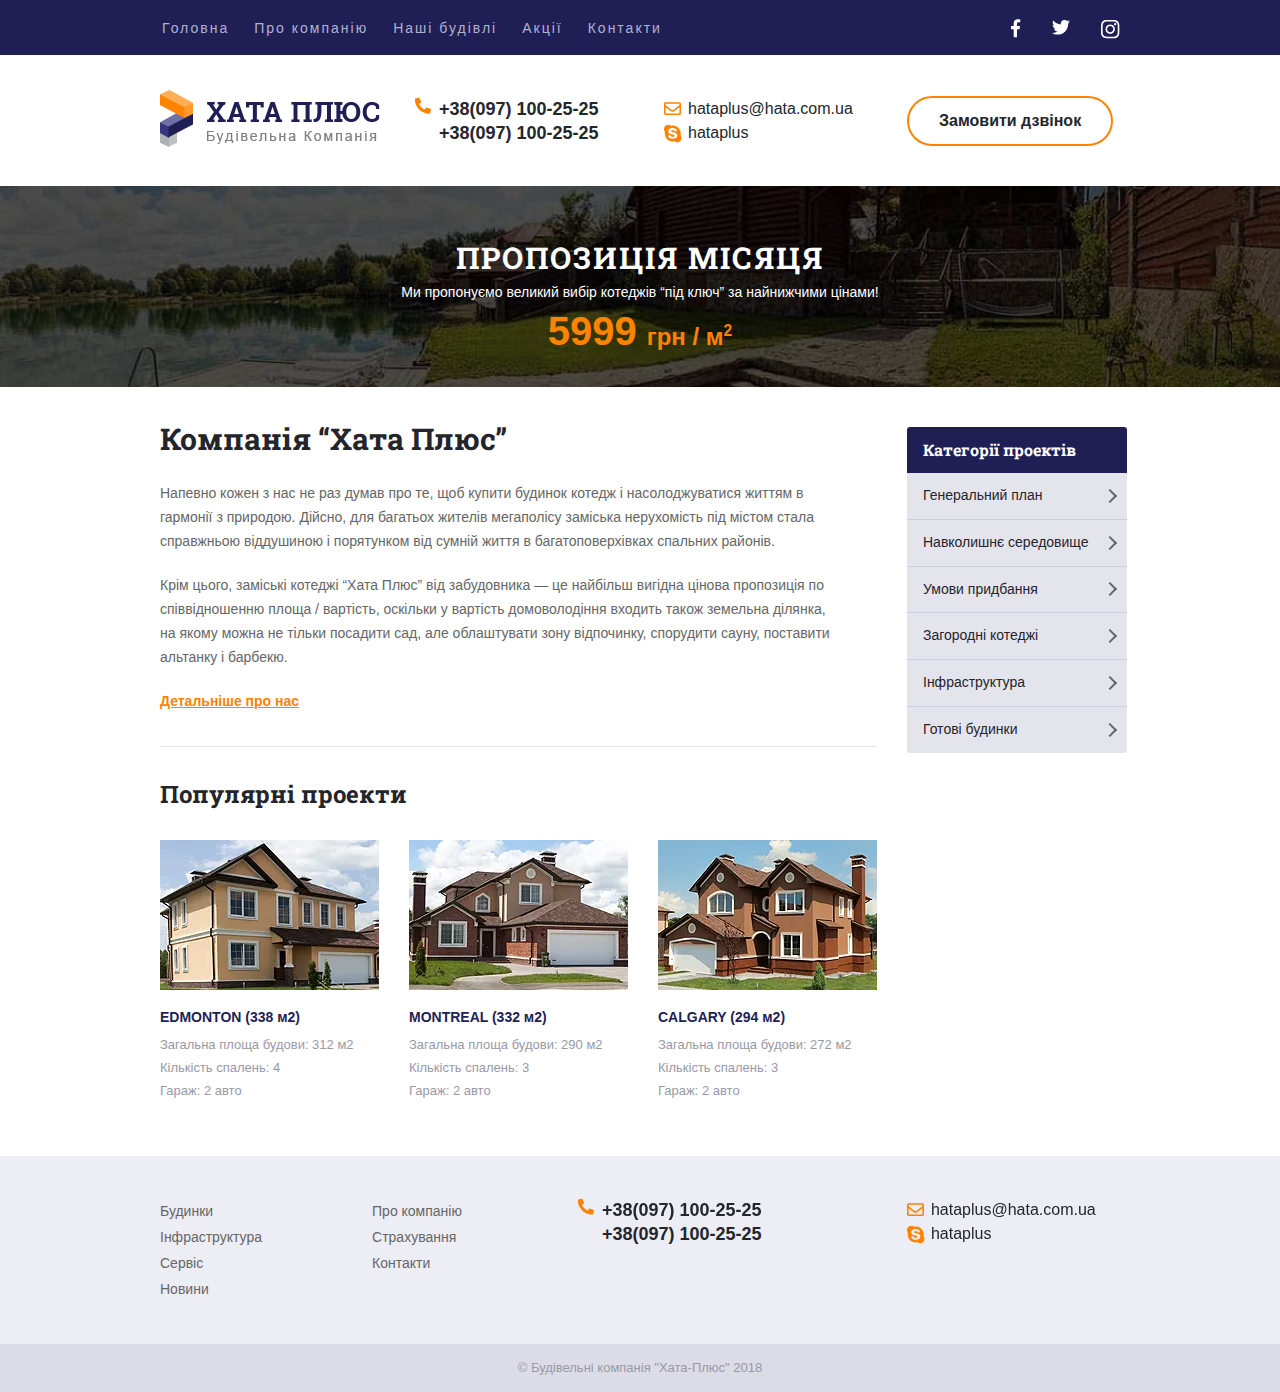
==== commit ffb12a00: "jdfdfjeeee" ====
--- a/index.html
+++ b/index.html
@@ -6,7 +6,7 @@
    <meta http-equiv="X-UA-Compatible" content="IE=edge">
    <meta name="viewport" content="width=device-width, initial-scale=1.0">
    <title>Hata Plus</title>
-   <link rel="stylesheet" href="styles.css">
+   <link rel="stylesheet" href="css/styles.css">
 </head>
 
 <body>
@@ -19,7 +19,7 @@
                   <li><a href="#">Про компанію</a></li>
                   <li><a href="nashi-budivli.html">Наші будівлі</a></li>
                   <li><a href="#">Акції</a></li>
-                  <li><a href="#">Контакти</a></li>
+                  <li><a href="contacts.html">Контакти</a></li>
                </ul>
                <ul class="social-networks flex">
                   <li><a href="#" class="fb"></a></li>
@@ -33,7 +33,9 @@
          <div class="contacts flex">
             <div class="column logo">
                <a href="#">
-                  <picture><img src="images/logo.png" alt="logo"></picture>
+                  <a href="#">
+                     <picture><img src="images/logo.png" alt="logo"></picture>
+                  </a>
                </a>
             </div>
             <div class="column tels">
--- a/css/styles.css
+++ b/css/styles.css
@@ -0,0 +1,1027 @@
+@font-face {
+   font-family: 'Roboto Slab';
+   src: url('../fonts/RobotoSlab-Medium.woff2') format('woff2'),
+      url('../fonts/RobotoSlab-Medium.woff') format('woff'),
+      url('../fonts/RobotoSlab-Medium.ttf') format('truetype');
+   font-weight: 500;
+   font-style: normal;
+   font-display: swap;
+}
+
+@font-face {
+   font-family: 'Roboto Slab';
+   src: url('../fonts/RobotoSlab-Bold.woff2') format('woff2'),
+      url('../fonts/RobotoSlab-Bold.woff') format('woff'),
+      url('../fonts/RobotoSlab-Bold.ttf') format('truetype');
+   font-weight: bold;
+   font-style: normal;
+   font-display: swap;
+}
+
+@font-face {
+   font-family: 'Roboto Slab';
+   src: url('../fonts/RobotoSlab-Regular.woff2') format('woff2'),
+      url('../fonts/RobotoSlab-Regular.woff') format('woff'),
+      url('../fonts/RobotoSlab-Regular.ttf') format('truetype');
+   font-weight: normal;
+   font-style: normal;
+   font-display: swap;
+}
+
+* {
+   margin: 0px;
+   box-sizing: border-box;
+   scroll-behavior: smooth;
+}
+
+hr {
+   margin: 33px 0 31px 0;
+   width: 100%;
+   border: none;
+   border-top: 1px solid #e4e4ec;
+}
+
+body {
+   cursor: url(../images/cursor.cur), default;
+}
+
+a,
+button {
+   cursor: url(../images/pointer.cur), pointer;
+}
+
+figcaption h3 {
+   padding-top: 15px;
+   padding-bottom: 12px;
+   font-size: 14px;
+   color: #1f1f56;
+   font-weight: bold;
+   font-family: "Arial";
+}
+
+figcaption p {
+   margin-bottom: 8px;
+   font-size: 13px;
+   color: #9999a6;
+   font-family: "Arial";
+}
+
+ul {
+   list-style: none;
+   padding: 0;
+}
+
+sup {
+   font-size: 0.65em;
+}
+
+header {
+   padding-top: 55px;
+}
+
+.wrap-header {
+   box-shadow: 0 0 5px 5px rgba(0, 0, 0, 0.1);
+}
+
+.top-bgc {
+   width: 100%;
+   position: fixed;
+   top: 0;
+   background-color: #1f1f56;
+   z-index: 2;
+}
+
+.wrapper {
+   max-width: 960px;
+   margin: 0 auto;
+   box-sizing: border-box;
+}
+
+.flex {
+   display: flex;
+   justify-content: space-between;
+   column-gap: 30px;
+}
+
+.menu-top {
+   align-items: center;
+   margin-left: 2px;
+}
+
+.text-top {
+   column-gap: 25px;
+}
+
+.text-top>li>a:hover {
+   color: #fd8300;
+}
+
+.text-top a {
+   display: block;
+   padding: 15.5px 0;
+   text-decoration: none;
+   font-size: 14px;
+   letter-spacing: 2px;
+   line-height: 24px;
+   color: #b1b1d2;
+   font-family: "Arial";
+   transition: 0.3s;
+}
+
+.text-top a:hover {
+   color: #fff;
+}
+
+.appearance {
+   position: relative;
+}
+
+.appearance-1 {
+   position: relative;
+}
+
+.fallout {
+   position: absolute;
+   top: calc(100% + 5px);
+   display: none;
+   width: 100%;
+   min-width: 140px;
+   max-height: 0;
+   border-radius: 3px;
+}
+
+.fallout a {
+   font-size: 12px;
+   letter-spacing: 2px;
+   line-height: 2em;
+   color: #25252c;
+   font-family: "Arial";
+}
+
+.fallout::before {
+   content: "";
+   position: absolute;
+   top: -5px;
+   width: 100%;
+   display: block;
+   border-top: 5px solid transparent;
+}
+
+.fallout li {
+   background-color: #e3e3eb;
+}
+
+.fallout li a {
+   letter-spacing: 2px;
+   line-height: 2em;
+   color: #25252c;
+   padding: 10px 25px 8px 10px;
+   font-size: 12px;
+   display: block;
+}
+
+.fallout li a:hover,
+.fallout-1 li a:hover {
+   background-color: #fd8300;
+   border-radius: 3px;
+}
+
+.fallout a {
+   position: relative;
+}
+
+.fallout>li>a::before {
+   content: "";
+   position: absolute;
+   top: 50%;
+   right: 12px;
+   width: 8px;
+   height: 8px;
+   border-top: 2px solid #666666;
+   border-right: 2px solid #666666;
+   transform: translateY(-50%) rotate(45deg);
+   transition: all 1s ease;
+}
+
+.fallout>li:hover>a::before {
+   border-top-color: #fff;
+   border-right-color: #fff;
+   transform: translateY(-50%) rotate(135deg);
+}
+
+.fallout-1 {
+   display: none;
+   width: 100%;
+   position: absolute;
+   left: calc(100% + 5px);
+   top: 0px;
+   border-radius: 3px;
+}
+
+.fallout-1 a {
+   font-size: 12px;
+   letter-spacing: 2px;
+   line-height: 24px;
+   color: #25252c;
+   font-family: "Arial";
+}
+
+.fallout-1::before {
+   content: "";
+   position: absolute;
+   left: -5px;
+   height: 100%;
+   display: block;
+   border-left: 5px solid transparent;
+}
+
+.fallout-1>li:first-child,
+.fallout>li:first-child {
+   border-radius: 3px 3px 0 0;
+}
+
+.fallout-1>li:last-child,
+.fallout>li:last-child {
+   border-radius: 0 0 3px 3px;
+}
+
+.fallout-1 li+li,
+.fallout li+li {
+   border-top: 1px solid #cecedd;
+}
+
+.text-top>li:hover .fallout,
+.appearance-1:hover .fallout-1 {
+   display: block;
+   transition: max-height 1.5s ease;
+}
+
+.social-networks {
+   margin-top: 3px;
+}
+
+.social-networks a {
+   display: block;
+   background: url(../images/sprite1.png) no-repeat;
+}
+
+a.fb {
+   width: 11px;
+   height: 19px;
+   background-position: -63px -24px;
+   transition: 0.3s;
+}
+
+a.fb:hover {
+   background-position: -63px -2px;
+}
+
+a.tw {
+   width: 19px;
+   height: 16px;
+   background-position: -76px -27px;
+   transition: 0.3s;
+}
+
+a.tw:hover {
+   background-position: -76px -5px;
+}
+
+a.in {
+   width: 20px;
+   height: 20px;
+   background-position: -97px -23px;
+   transition: 0.3s;
+}
+
+a.in:hover {
+   background-position: -97px -1px;
+}
+
+.contacts {
+   align-items: center;
+   padding: 35px 0;
+}
+
+.column {
+   min-width: 219px;
+}
+
+.tels a {
+   padding: 0 0 0 30px;
+   text-decoration: none;
+   color: #25252c;
+   font-size: 18px;
+   line-height: 24px;
+   font-weight: bold;
+   font-family: "Arial";
+   transition: 0.3s;
+}
+
+.tels a:hover {
+   color: #fd8300;
+}
+
+.tels a::before {
+   transition: 0.3s;
+}
+
+.first {
+   position: relative;
+}
+
+.first:before {
+   content: "";
+   position: absolute;
+   left: 5px;
+   width: 17px;
+   height: 17px;
+   background: url(../images/sprite1.png) no-repeat;
+   background-position: -3px -4px;
+}
+
+.first:hover:before {
+   background-position: -3px -26px;
+}
+
+.messengers a {
+   padding-left: 30px;
+   text-decoration: none;
+   font-size: 16px;
+   line-height: 24px;
+   color: #25252c;
+   font-family: "Arial";
+   transition: 0.3s;
+}
+
+.messengers a:hover {
+   color: #fd8300;
+   text-decoration: underline;
+}
+
+.email a {
+   position: relative;
+}
+
+.email a:before {
+   content: "";
+   position: absolute;
+   left: 5px;
+   top: 2px;
+   width: 18px;
+   height: 13px;
+   background: url(../images/sprite1.png) no-repeat;
+   background-position: -43px -8px;
+   transition: 0.3s;
+}
+
+.email a:hover:before {
+   background-position: -43px -30px;
+}
+
+.skype a {
+   position: relative;
+}
+
+.skype a:before {
+   content: "";
+   position: absolute;
+   left: 5px;
+   top: 0.1px;
+   width: 19px;
+   height: 19px;
+   background: url(../images/sprite1.png) no-repeat;
+   background-position: -22px -2px;
+   transition: 0.3s;
+}
+
+.skype a:hover:before {
+   background-position: -22px -24px;
+}
+
+.button a {
+   display: inline-block;
+   padding: 11px 30px;
+   text-decoration: none;
+   font-size: 16px;
+   line-height: 24px;
+   color: #25252c;
+   font-weight: bold;
+   font-family: "Arial";
+   border-radius: 25px;
+   background-color: #ffffff;
+   border: 2px solid #fd8300;
+   transition: 0.3s;
+}
+
+.button a:hover {
+   background-color: #fd8300;
+}
+
+.advertisement {
+   background-image: url(../images/cottages.jpg);
+   background-repeat: no-repeat;
+   background-size: cover;
+   padding: 60px 0 35px 0;
+}
+
+.advertisement h2 {
+   margin-bottom: 10px;
+   text-align: center;
+   font-size: 30px;
+   letter-spacing: 2px;
+   line-height: 24px;
+   text-transform: uppercase;
+   color: #ffffff;
+   font-weight: 700;
+   font-family: "Roboto Slab";
+}
+
+.advertisement p {
+   font-size: 14px;
+   line-height: 24px;
+   color: #ffffff;
+   font-family: "Arial";
+   text-align: center;
+}
+
+.price {
+   display: inline-block;
+   margin-top: 15px;
+   font-size: 40px;
+   line-height: 24px;
+   color: #fd8300;
+   font-weight: bold;
+   font-family: "Arial";
+}
+
+.value {
+   margin-left: 10px;
+   font-size: 24px;
+   line-height: 24px;
+   color: #fd8300;
+   font-weight: bold;
+   font-family: "Arial";
+}
+
+.main-block {
+   margin-top: 40px;
+   margin-bottom: 50px;
+}
+
+figcaption {
+   position: relative;
+}
+
+figcaption a {
+   position: absolute;
+   width: 100%;
+   height: 100%;
+}
+
+figcaption>a:hover~h3 {
+   color: #fd8300;
+   text-decoration: underline;
+}
+
+.projects h3 {
+   text-decoration: none;
+   transition: 0.3s;
+}
+
+.projects h2 {
+   margin-bottom: 30px;
+   font-size: 24px;
+   color: #24242b;
+   font-weight: 700;
+   font-family: "Roboto Slab";
+}
+
+.about-us {
+   display: inline-block;
+}
+
+.about-us h1 {
+   margin-bottom: 30px;
+   font-size: 30px;
+   line-height: 24px;
+   color: #24242b;
+   font-weight: 700;
+   font-family: "Roboto Slab";
+}
+
+.about-us p {
+   width: 677px;
+   font-size: 14px;
+   line-height: 24px;
+   color: #666666;
+   font-family: "Arial";
+}
+
+.about-us a {
+   display: inline-block;
+   margin-top: 20px;
+   font-size: 14px;
+   line-height: 24px;
+   text-decoration: underline;
+   color: #fd8300;
+   font-weight: bold;
+   font-family: "Arial";
+   transition: 0.3s;
+}
+
+.about-us a:hover {
+   text-decoration: none;
+   color: #1f1f56;
+}
+
+.buying-a-cottage {
+   margin-bottom: 20px;
+}
+
+.categories {
+   min-width: 220px;
+}
+
+.categories nav {
+   min-width: 220px;
+   position: sticky;
+   top: 70px;
+   border-radius: 3px;
+   overflow: hidden;
+}
+
+.categories p,
+.categories a {
+   padding: 11px 16px;
+   background-color: #e4e4ec;
+}
+
+.categories a {
+   display: block;
+   text-decoration: none;
+   font-size: 14px;
+   line-height: 1.7em;
+   color: #25252c;
+   font-family: "Arial";
+   transition: 0.3s;
+}
+
+.categories li+li {
+   border-top: 1px solid #cdcddd;
+}
+
+.menu>li>a {
+   position: relative;
+}
+
+.menu>li:hover>a {
+   color: #fff;
+   background-color: #fd8300;
+}
+
+.menu>li>a::before {
+   content: "";
+   position: absolute;
+   top: 50%;
+   right: 12px;
+   width: 8px;
+   height: 8px;
+   border-top: 2px solid #666666;
+   border-right: 2px solid #666666;
+   transform: translateY(-50%) rotate(45deg);
+   transition: all 1s ease;
+}
+
+.menu>li:hover>a::before {
+   border-top-color: #fff;
+   border-right-color: #fff;
+   transform: translateY(-50%) rotate(135deg);
+}
+
+.categories p {
+   font-size: 16px;
+   line-height: 1.5em;
+   color: #fff;
+   font-weight: 700;
+   font-family: "Roboto Slab";
+   background-color: #1f1f56;
+}
+
+.dropdown {
+   max-height: 0;
+   visibility: hidden;
+}
+
+.dropdown li>a:hover {
+   background-color: #cecedd;
+}
+
+.dropdown a {
+   color: #666666;
+   padding-left: 31px;
+}
+
+.menu>li:hover .dropdown {
+   max-height: 1000px;
+   visibility: visible;
+   transition: max-height 1.5s ease;
+}
+
+.footer {
+   margin-top: 50px;
+   background-color: #ededf5;
+   padding-top: 42px;
+   padding-bottom: 42px;
+}
+
+.bottom-nav a {
+   text-decoration: none;
+   font-size: 14px;
+   line-height: 26px;
+   color: #666666;
+   font-family: "Arial";
+   transition: 0.3s;
+}
+
+.bottom-nav li:hover>a {
+   text-decoration: underline;
+   color: #fd8300;
+}
+
+.author {
+   background-color: #dcdce6;
+}
+
+.author p {
+   text-align: center;
+   padding: 15px 0;
+   font-size: 13px;
+   line-height: 18px;
+   color: #9999a6;
+   font-family: "Arial";
+   text-align: center;
+}
+
+tbody tr {
+   transition: 0.3s;
+}
+
+tbody tr:hover {
+   background-color: #fd8300;
+}
+
+.table h2 {
+   margin-top: 40px;
+   font-size: 24px;
+   line-height: 24px;
+   color: #24242b;
+   font-weight: 700;
+   font-family: "Roboto Slab", sans-serif;
+}
+
+.table p {
+   width: 852px;
+   height: 56px;
+   margin-top: 22px;
+   margin-bottom: 30px;
+   font-size: 14px;
+   line-height: 24px;
+   color: #666666;
+   font-family: "Arial";
+}
+
+.table table {
+   border-radius: 3px;
+   width: 960px;
+   height: 315px;
+   margin-bottom: 30px;
+   border-collapse: collapse;
+   overflow: hidden;
+}
+
+.table th {
+   padding: 0px 40px 0 40px;
+   font-size: 14px;
+   line-height: 24px;
+   color: #ffffff;
+   font-weight: 700;
+   font-family: "Roboto Slab";
+   border: 1px solid #274569;
+}
+
+.table thead {
+   background-color: #1f1f56;
+   height: 70px;
+}
+
+.table tbody {
+   height: 245px;
+   background-color: #e3e3eb;
+}
+
+.table td {
+   text-align: center;
+   padding: 8px 15px 8px 15px;
+   font-size: 14px;
+   line-height: 24px;
+   color: #666666;
+   font-family: "Arial";
+}
+
+.table td+td {
+   border-left: 1px solid #cecedd;
+}
+
+.table tr+tr {
+   border-top: 1px solid #cecedd;
+}
+
+.table td:first-child {
+   text-align: left;
+}
+
+.table td:last-child {
+   text-align: right;
+}
+
+.table th:last-child {
+   text-align: right;
+}
+
+.table-bottom span {
+   width: 942px;
+   height: 56px;
+   font-size: 13px;
+   line-height: 21px;
+   color: #666666;
+   font-family: "Arial";
+}
+
+.table-bottom a {
+   display: inline-block;
+   margin-top: 17px;
+   font-size: 14px;
+   line-height: 24px;
+   color: #1f1f56;
+   text-decoration: none;
+   font-weight: bold;
+   font-family: "Arial";
+   transition: 0.3s;
+}
+
+.table-bottom a:hover {
+   font-size: 14px;
+   line-height: 24px;
+   text-decoration: underline;
+   color: #fd8300;
+   font-weight: bold;
+   font-family: "Arial";
+}
+
+.first-th {
+   width: 295px;
+}
+
+.third-th {
+   width: 120px;
+}
+
+.fourth-th {
+   width: 265px;
+}
+
+.fifth-th {
+   width: 220px;
+}
+
+.last-th {
+   width: 120px;
+}
+
+.columns {
+   display: flex;
+   z-index: 52;
+}
+
+.main h1 {
+   margin-top: 41px;
+   margin-bottom: 27px;
+   font-size: 24px;
+   line-height: 24px;
+   color: #24242b;
+   font-weight: 700;
+   font-family: "Roboto Slab";
+}
+
+.first-p {
+   margin-bottom: 20px;
+   font-size: 14px;
+   line-height: 24px;
+   color: #24242b;
+   font-weight: 700;
+   font-family: "Roboto Slab";
+}
+
+.second-p {
+   margin-bottom: 15px;
+   font-size: 14px;
+   line-height: 21px;
+   color: #666666;
+   font-family: "Arial";
+}
+
+.first-a,
+.second-a {
+   font-size: 18px;
+   line-height: 24px;
+   text-decoration: none;
+   color: #25252c;
+   font-weight: bold;
+   font-family: "Arial";
+   transition: 0.3s;
+}
+
+.first-a:hover,
+.second-a:hover,
+.third-a:hover {
+   color: #fd8300;
+   text-decoration: underline;
+}
+
+.second-a {
+   display: inline-block;
+   margin-top: 12px;
+}
+
+.third-a {
+   display: inline-block;
+   margin-top: 15px;
+   font-size: 16px;
+   line-height: 24px;
+   text-decoration: underline;
+   color: #25252c;
+   font-family: "Arial";
+   transition: 0.3s;
+}
+
+.advice {
+   margin-top: 92px;
+   margin-left: 88px;
+}
+
+.first-p-1 {
+   margin-bottom: 22px;
+   font-size: 14px;
+   line-height: 24px;
+   color: #24242b;
+   font-weight: 700;
+   font-family: "Roboto Slab";
+}
+
+.second-p-1 {
+   margin-bottom: 14px;
+   font-size: 14px;
+   line-height: 21px;
+   color: #666666;
+   font-family: "Arial";
+}
+
+.first-a-1 {
+   display: inline-block;
+   margin-bottom: 16px;
+   font-size: 18px;
+   text-decoration: none;
+   line-height: 24px;
+   color: #25252c;
+   font-weight: bold;
+   font-family: "Arial";
+   transition: 0.3s;
+}
+
+.first-a-1:hover {
+   text-decoration: underline;
+   color: #fd8300;
+}
+
+.details {
+   margin-top: 94px;
+   margin-left: 163px;
+}
+
+.second-p-2 {
+   margin-bottom: 19px;
+   font-size: 14px;
+   line-height: 21px;
+   color: #666666;
+   font-family: "Arial";
+}
+
+.third-p {
+   font-size: 14px;
+   line-height: 21px;
+   color: #666666;
+   font-family: "Arial";
+}
+
+.main-bottom {
+   position: relative;
+   display: flex;
+   justify-content: space-between;
+}
+
+.map {
+   position: relative;
+   display: flex;
+   overflow: hidden;
+}
+
+.map iframe {
+   width: 466px;
+   height: 380px;
+   border: none;
+   margin-top: -60 px;
+}
+
+.map p {
+   margin-left: 30px;
+   font-size: 14px;
+   line-height: 24px;
+   color: #24242b;
+   font-weight: 700;
+   font-family: "Roboto Slab";
+}
+
+.form p {
+   font-size: 14px;
+   line-height: 24px;
+   margin-bottom: 20px;
+   color: #24242b;
+   font-weight: 700;
+   text-align: left;
+   font-family: "Roboto Slab";
+}
+
+.inputs {
+   column-gap: 10px;
+}
+
+.first-in input {
+   margin-bottom: 10px;
+   width: 229px;
+   border: 1px solid #c5c5d4;
+   height: 41px;
+}
+
+.second-in {
+   width: 467px;
+   height: 41px;
+   margin-bottom: 9px;
+}
+
+.second-in input {
+   width: 100%;
+   height: 100%;
+   background-color: #ffffff;
+   border: 1px solid #c5c5d4;
+   border-radius: 3px;
+}
+
+.third-in input {
+   width: 467px;
+   height: 106px;
+   border: 1px solid #c5c5d4;
+}
+
+::placeholder {
+   font-size: 13px;
+   line-height: 21px;
+   color: #9999a6;
+   font-style: italic;
+   font-family: "Arial";
+   padding-left: 10px;
+}
+
+.form-bottom a {
+   position: absolute;
+   bottom: 12px;
+   width: 141px;
+   height: 45px;
+   border-radius: 21px;
+   border: none;
+   padding: 12px 30px;
+   background-color: #fd8300;
+   text-decoration: none;
+   font-size: 14px;
+   line-height: 24px;
+   color: #ffffff;
+   font-weight: bold;
+   font-family: "Arial";
+   text-align: center;
+   transition: 0.3s;
+}
+
+.form-bottom a:hover {
+   background-color: #1f1f56;
+   text-decoration: underline;
+}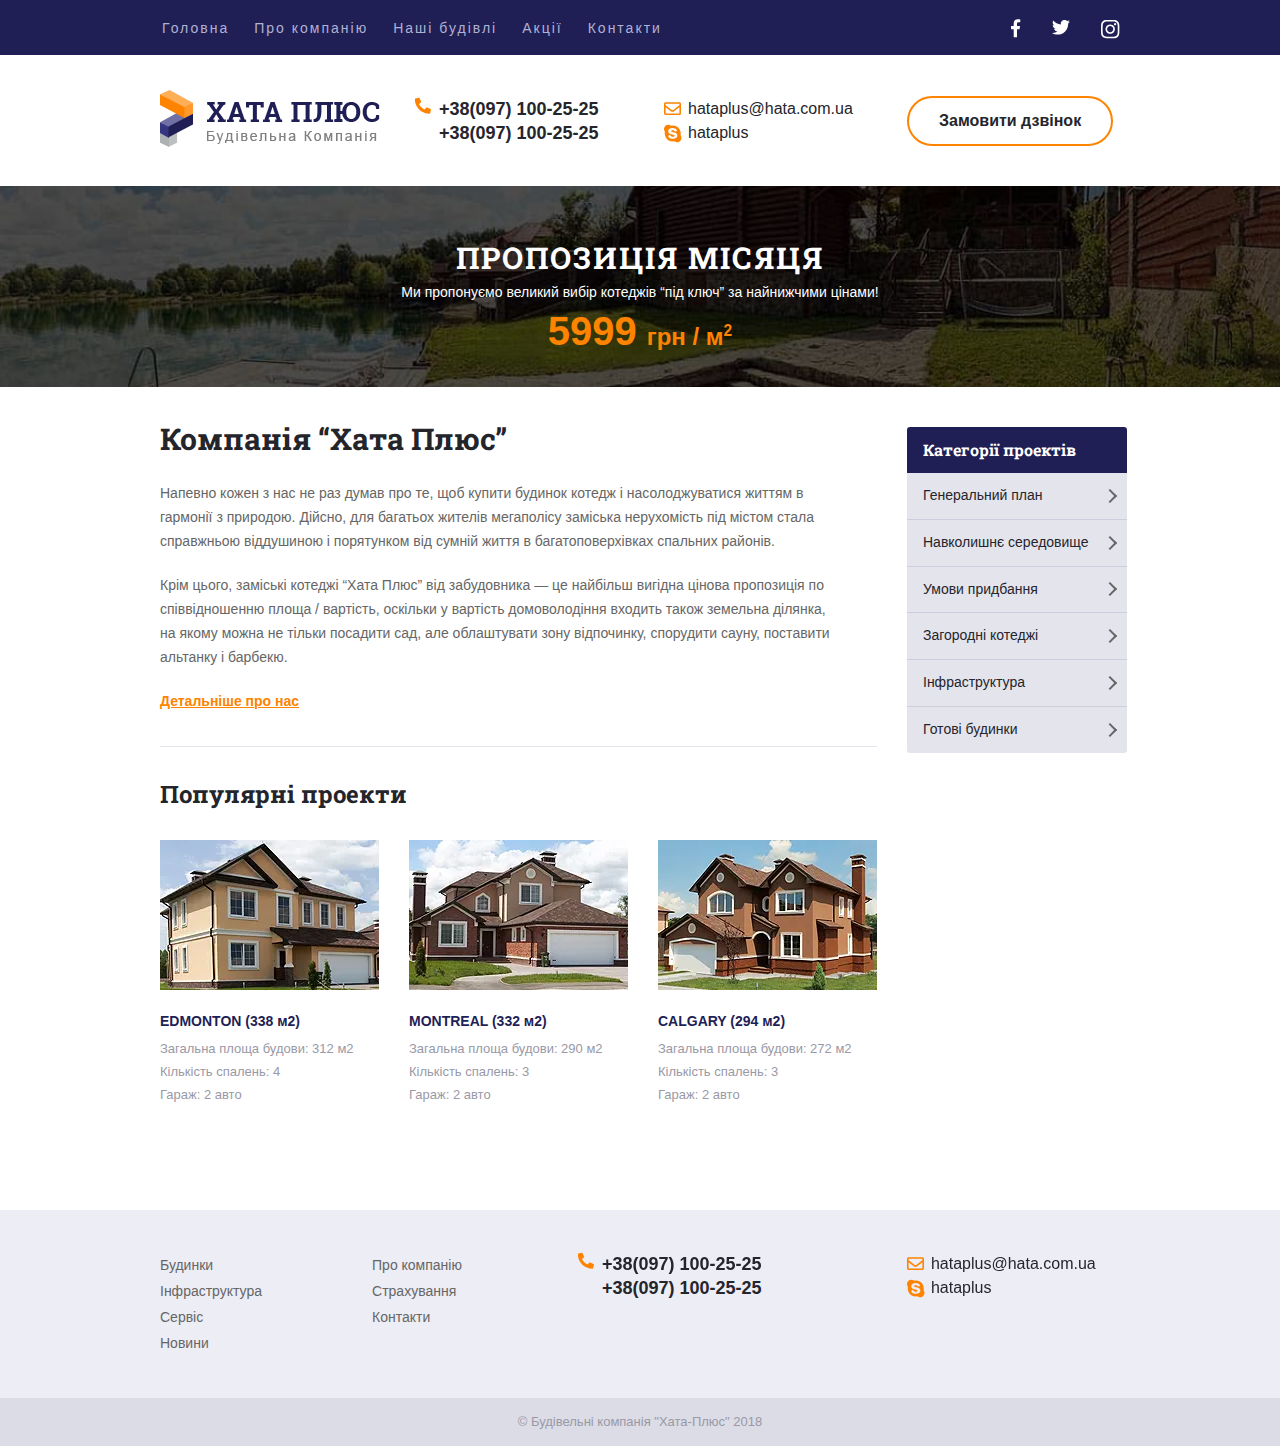
==== commit 59daee1f: "fjsjfdfjisj" ====
--- a/index.html
+++ b/index.html
@@ -10,6 +10,21 @@
 </head>
 
 <body>
+   <div id="black"></div>
+    <div id="popup">
+        <a href="#" id="cancel">
+            <svg version="1.2" xmlns="http://www.w3.org/2000/svg" viewBox="0 0 14 14" width="14" height="14"><style>.a{fill:#a5a7a8}</style><path class="a" d="m-0.1 1.3l1.4-1.4 12.8 12.8-1.4 1.4zm1.4 12.6l-1.4-1.4 12.6-12.6 1.4 1.4z"/></svg></a>
+            <form action="order-call">
+                <h2>Замовити дзвінок</h2>
+                <p>
+                    <label for=""><input type="text" placeholder="Ваше ім’я"></label>
+                </p>
+                <p>
+                    <label for=""><input type="tel" placeholder="Телефон"></label>
+                </p>
+                <button type="submit">Відправити</button>
+            </form>
+        </div>
    <header class="wrap-header">
       <div class="top-bgc">
          <div class="wrapper">
@@ -51,8 +66,8 @@
                </p>
             </div>
             <div class="column button">
-               <a href="#">Замовити дзвінок</a>
-            </div>
+               <a href="#" id="popupBtn">Замовити дзвінок</a>
+           </div>
          </div>
       </div>
    </header>
@@ -178,6 +193,7 @@
    <div class="author">
       <p>&copy; Будівельні компанія "Хата-Плюс" 2018</p>
    </div>
+   <script src="javascript/script.js"></script>
 </body>
 
 </html>--- a/css/styles.css
+++ b/css/styles.css
@@ -42,6 +42,7 @@
 }
 
 body {
+   position: relative;
    cursor: url(../images/cursor.cur), default;
 }
 
@@ -399,6 +400,68 @@
    background-position: -22px -24px;
 }
 
+#popup {
+   position: relative;
+   display: none;
+   position: fixed;
+   border-radius: 5px;
+   top: 50%;
+   left: 50%;
+   transform: translate(-50%, -50%);
+   background-color: #fff;
+   padding: 30px 30px 23px;
+   z-index: 51;
+}
+
+#popup h2 {
+   margin-bottom: 19px;
+   font-size: 24px;
+   line-height: 24px;
+   color: #24242b;
+   font-weight: 700;
+   font-family: "Roboto Slab";
+}
+
+#popup input {
+   margin-bottom: 8px;
+   width: 300px;
+   height: 40px;
+   border-radius: 3px;
+   background-color: #ffffff;
+   border: 1px solid #c4c4d3;
+}
+
+#popup button {
+   padding: 13px 110px 13px;
+   border-radius: 22px;
+   border: none;
+   background-color: #fd8300;
+   font-size: 14px;
+   line-height: 24px;
+   color: #ffffff;
+   font-weight: bold;
+   font-family: "Arial";
+   text-align: center
+}
+
+#black {
+   display: none;
+   position: absolute;
+   top: 0;
+   left: 0;
+   width: 100%;
+   height: 100%;
+   background-color: rgba(0, 0, 0, 0.8);
+   z-index: 50;
+   backdrop-filter: blur(2px);
+}
+
+#cancel {
+   position: absolute;
+   top: 14px;
+   right: 15px;
+}
+
 .button a {
    display: inline-block;
    padding: 11px 30px;
@@ -482,6 +545,14 @@
 figcaption>a:hover~h3 {
    color: #fd8300;
    text-decoration: underline;
+}
+
+.projects {
+   margin-bottom: 50px;
+}
+
+.projects a {
+   z-index: 2;
 }
 
 .projects h3 {
@@ -495,6 +566,19 @@
    color: #24242b;
    font-weight: 700;
    font-family: "Roboto Slab";
+}
+
+.projects img {
+   transition: 0.5s;
+}
+
+.projects picture {
+   display: inline-block;
+   overflow: hidden;
+}
+
+.projects a:hover~picture>img {
+   transform: scale(1.1);
 }
 
 .about-us {
@@ -629,7 +713,6 @@
 }
 
 .footer {
-   margin-top: 50px;
    background-color: #ededf5;
    padding-top: 42px;
    padding-bottom: 42px;
@@ -931,16 +1014,19 @@
 }
 
 .map {
+   min-width: 467px;
+   height: 367px;
    position: relative;
    display: flex;
    overflow: hidden;
 }
 
 .map iframe {
-   width: 466px;
-   height: 380px;
+   position: absolute;
    border: none;
-   margin-top: -60 px;
+   width: 100%;
+   height: 100%;
+   top: -60px;
 }
 
 .map p {
@@ -1002,26 +1088,79 @@
    padding-left: 10px;
 }
 
-.form-bottom a {
-   position: absolute;
-   bottom: 12px;
-   width: 141px;
-   height: 45px;
+textarea::placeholder {
+   padding-top: 10px;
+}
+
+.third-in textarea {
+   resize: vertical;
+   width: 467px;
+   height: 106px;
+   margin-bottom: 12px;
+   z-index: 3;
+}
+
+.form-bottom {
+   z-index: 0;
+}
+
+.form-bottom button {
+   position: absolute;
+   width: 140px;
+   height: 41px;
    border-radius: 21px;
    border: none;
-   padding: 12px 30px;
    background-color: #fd8300;
+   font-size: 14px;
    text-decoration: none;
-   font-size: 14px;
-   line-height: 24px;
+   line-height: 1.7em;
    color: #ffffff;
    font-weight: bold;
    font-family: "Arial";
    text-align: center;
-   transition: 0.3s;
-}
-
-.form-bottom a:hover {
+   transition: all .3s ease;
+}
+
+.form-bottom button:hover {
+   cursor: url(../images/pointer.cur), pointer;
    background-color: #1f1f56;
    text-decoration: underline;
+}
+
+.form-bottom input {
+   position: absolute;
+   right: 290px;
+   bottom: 71px;
+   appearance: none;
+   border: 1px solid #c5c5d4;
+   width: 15px;
+   height: 15px;
+   border-radius: 3px;
+}
+
+input+label {
+   position: relative;
+}
+
+.form-bottom label {
+   position: absolute;
+   right: 60px;
+   bottom: 67px;
+   font-size: 13px;
+   line-height: 21px;
+   color: #666666;
+   font-family: "Arial";
+}
+
+.form-bottom input:checked+label:before {
+   content: "";
+   position: absolute;
+   bottom: 9.5px;
+   right: 233.3px;
+   width: 6px;
+   height: 3px;
+   border: 3px solid black;
+   transform: rotate(-45deg);
+   border-top: none;
+   border-right: none;
 }